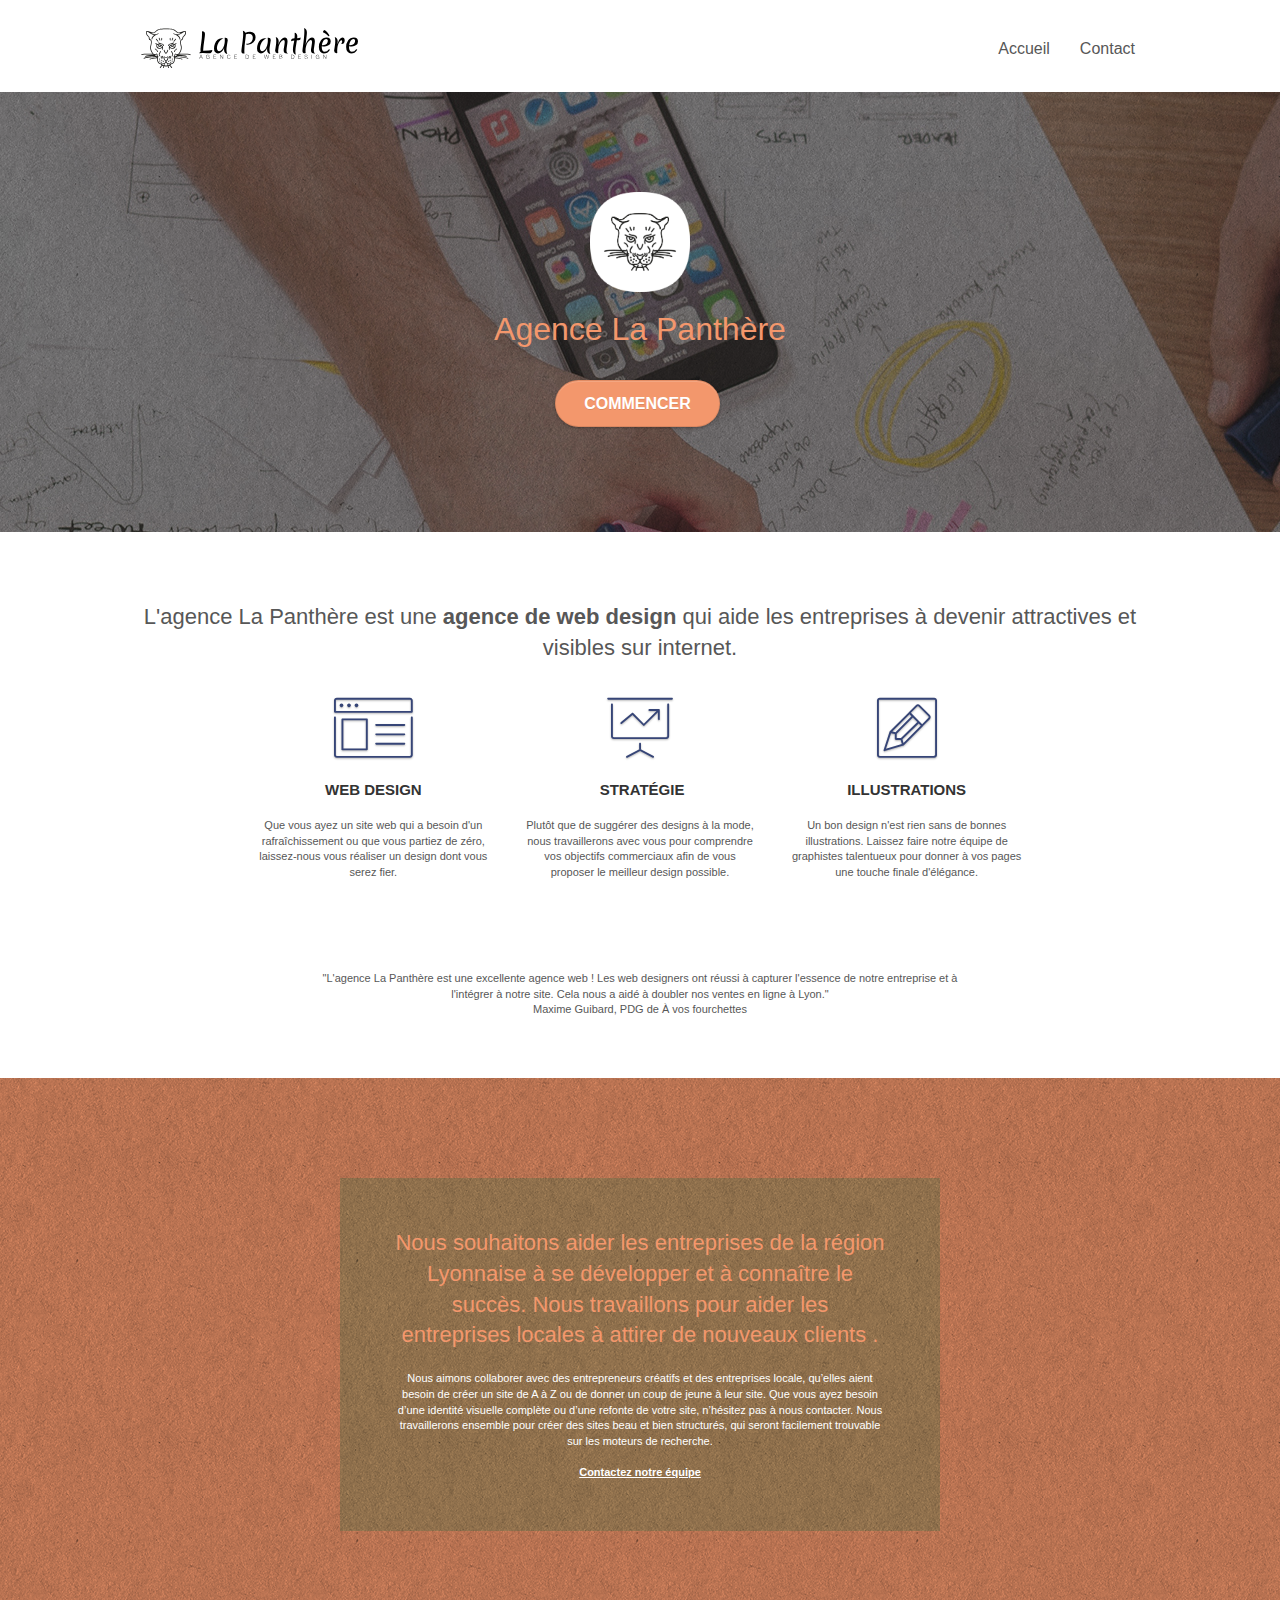
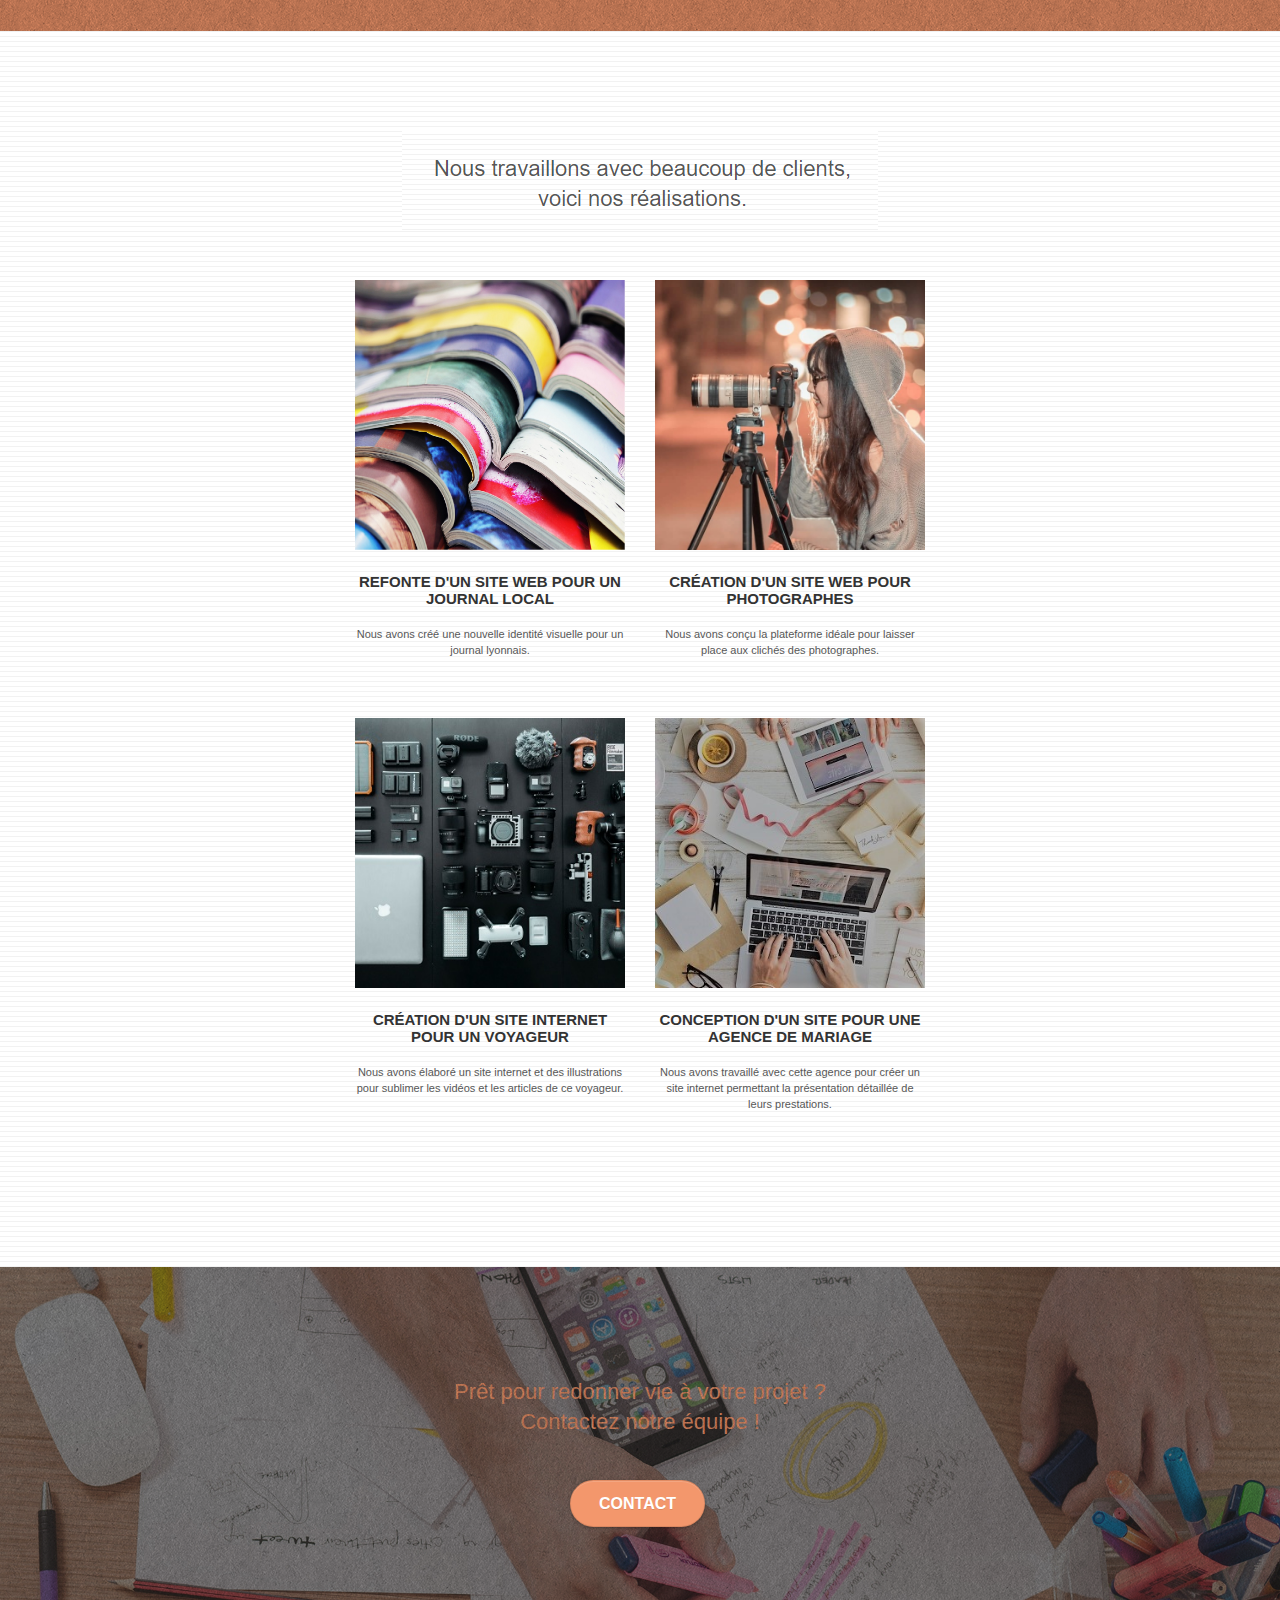
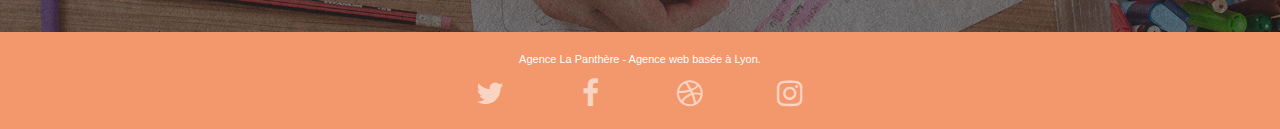
==== index.html @ ba1fb29a "Minify les fichiers JS et css + correction html" ====
<!doctype html>
<html lang="fr">
<head>
    <meta charset="utf-8">
    <meta name="description" content="L'agence La Panthère est une agence de web design à Lyon qui aide les entreprises à devenir attractives et visibles sur Internet.">
    <meta name="viewport" content="width=device-width, initial-scale=1.0, viewport-fit=cover">
    <meta name="robots" content="index, follow">
	<link rel="shortcut icon" type="image/png" href="favicon.jpg">
	<link rel="canonical" href="index.html"/>
    
	<link rel="stylesheet" type="text/css" href="./css/bootstrap.min.css">
	<link rel="stylesheet" type="text/css" href="style.css">
	<link rel="stylesheet" type="text/css" href="./css/font-awesome.min.css">
	<link rel="stylesheet" type="text/css" href="./css/et-line.min.css">
	
    
	<script defer src="./js/jquery-2.1.0.js"></script>
	<script defer src="./js/bootstrap.js"></script>
	<script defer src="./js/blocs.js"></script>
	<script defer src="./js/jquery.touchSwipe.js"></script>
	<script defer src="./js/gmaps.js"></script>

    <title>La Panthère - Agence Webdesign à Lyon</title>
    
<!-- Analytics -->
 

    
</head>
<body>
<!-- Principal conteneur -->
<div class="page-container">
    
<!-- bloc-0 -->
<div class="bloc bgc-white l-bloc " id="bloc-0">
	<div class="container bloc-sm">

		<nav class="navbar row">
			<div class="navbar-header">
				
				<a class="navbar-brand" href="index.html"><img src="img\agence-la-panthere-monochrome.svg" alt="Logo de l'agence la panthere avec le texte agence web design" height="40"/></a>
				<button id="nav-toggle" type="button" class="ui-navbar-toggle navbar-toggle" data-toggle="collapse" data-target=".navbar-1">
					<span class="sr-only">Toggle navigation</span><span class="icon-bar"></span><span class="icon-bar"></span><span class="icon-bar"></span>
				</button>
			</div>
			<div class="collapse navbar-collapse navbar-1 special-dropdown-nav">
				<ul class="site-navigation nav navbar-nav">
					<li>
						<a href="index.html">Accueil</a>
					</li>
					<li>
						<a href="contact.html">Contact</a>
					</li>
				</ul>
			</div>
		</nav>
	</div>
</div>

<!-- bloc-1-presentation -->
<div class="bloc bgc-dark-slate-blue bg-banniere d-bloc bg-t-edge bloc-bg-texture texture-paper b-parallax" id="bloc-1-hero">
	<div class="container bloc-lg">
		<div class="row tight-width-whitespace">
			<div class="col-sm-12">
				<img src="img/logo-panthere-web.png" class="center-block image-resize-mode" width="100" alt="Logo agence webseign la panthere à Lyon"/>
				<h1 class="text-center hero-bloc-text tc-white">Agence La Panthère</h1>
				<div class="text-center">
					<a href="contact.html" class="btn btn-lg btn-clean btn-rd cta-hero btn-atomic-tangerine" id="cta-hero">Commencer</a>
				</div>
			</div>
		</div>
	</div>
</div>

<!-- bloc-2-services -->
<div class="bloc bgc-white l-bloc" id="bloc-2-services">
	<div class="container bloc-md">
		<div class="row">
			<div class="col-sm-12 text-center">
				<h2 class="bloc__tilte-services">L'agence La Panthère est une 
					<strong>agence de web design</strong> 
					qui aide les entreprises à devenir
					attractives et visibles sur internet.</h2>
			</div>
		</div>
		<div class="row voffset-lg med-width-whitespace">
			<div class="col-sm-4">
				<div class="text-center">
					<span class="et-icon-browser sm-shadow icon-dark-slate-blue icons icon-lg"></span>
				</div>
				<h3 class="mg-md text-center">
					Web design
				</h3>
				<p class="text-center ">
					Que vous ayez un site web qui a besoin d'un rafraîchissement ou que vous partiez de zéro, laissez-nous vous réaliser un design dont vous serez fier.
				</p>
			</div>
			<div class="col-sm-4">
				<div class="text-center">
					<span class="et-icon-presentation sm-shadow icon-dark-slate-blue icons icon-lg"></span>
				</div>
				<h3 class="mg-md text-center">
					&nbsp;Stratégie
				</h3>
				<p class="text-center ">
					Plutôt que de suggérer des designs à la mode, nous travaillerons avec vous pour comprendre vos objectifs commerciaux afin de vous proposer le meilleur design possible.<br>
				</p>
			</div>
			<div class="col-sm-4">
				<div class="text-center">
					<span class="et-icon-edit sm-shadow icon-dark-slate-blue icons icon-lg"></span>
				</div>
				<h3 class="mg-md text-center">
					Illustrations
				</h3>
				<p class="text-center ">
					Un bon design n'est rien sans de bonnes illustrations. Laissez faire notre équipe de graphistes talentueux pour donner à vos pages une touche finale d'élégance.
				</p>
			</div>
		</div>
		<div class="row voffset-lg voffset">
			<div class="col-xs-12 col-md-8 col-md-offset-2 text-center">
				<p class="citation">
					<span>"L'agence La Panthère est une excellente agence web !
					Les web designers ont réussi à capturer l'essence de
					notre entreprise et à l'intégrer à notre site. 
					Cela nous a aidé à doubler nos ventes en ligne à Lyon."</span><br>
					Maxime Guibard, PDG de À vos fourchettes</p>

			</div>
		</div>
	</div>
</div>

<!-- bloc-3-what-i-do -->
<div class="bloc tc-white bgc-atomic-tangerine bg-presentation d-bloc bloc-bg-texture texture-paper b-parallax" id="bloc-3-what-i-do">
	<div class="container bloc-lg">
		<div class="row tight-width-whitespace black-background">
			<div class="col-sm-12">
				<h2 class="mg-md text-center tc-white">
					Nous souhaitons aider les entreprises de la région Lyonnaise à se développer et à connaître le succès. Nous travaillons pour aider les entreprises locales à attirer de nouveaux clients .<br>
				</h2>
				<p class="text-center white">
					Nous aimons collaborer avec des entrepreneurs créatifs et des entreprises locale, 
					qu’elles aient besoin de créer un site de A à Z ou de donner un coup de jeune à leur site. 
					Que vous ayez besoin d’une identité visuelle complète ou d’une refonte de votre site, 
					n’hésitez pas à nous contacter. Nous travaillerons ensemble pour créer des sites beau et 
					bien structurés, qui seront facilement trouvable sur les moteurs de recherche. <br><br>
					<a class="ltc-white bold-link" href="contact.html">Contactez notre équipe</a><br>
				</p>
			</div>
		</div>
	</div>
</div>
<!-- bloc-3-what-i-do END -->

<!-- bloc-4-portfolio -->
<div class="bloc bgc-white bg-lines-h2-bg bg-repeat l-bloc" id="bloc-4-portfolio">
	<div class="container bloc-lg">
		<div class="row">
			<div class="col-sm-12 text-center">
				<img alt="agence web, agence web lyon, web design lyon, stratégie web" src="img/clients-réalisations.png" />
			</div>
		</div>
		<div class="row tight-width-whitespace portfolio-row">
			<div class="col-sm-6">
				<a href="#" data-lightbox="img/projets-web-panthere.jpg" data-gallery-id="gallery-1" data-caption="Refonte d'un site web pour un journal local" data-frame="snapshot-lb"><img src="img/projets-web-panthere.jpg" alt="lyon web design logo agence web meilleure agence et refonte site web journal" class="img-responsive portfolio-thumb" /></a>
				<h3 class="mg-md text-center">
					Refonte d'un site web pour un journal local
				</h3>
				<p class="text-center">
					Nous avons créé une nouvelle identité visuelle pour un journal lyonnais.
				</p>
			</div>
			<div class="col-sm-6">
				<a href="#" data-lightbox="img/réalisations-web-panthere.jpg" data-gallery-id="gallery-1" data-caption="Création d'un site web pour photographes" data-frame="snapshot-lb"><img src="img/réalisations-web-panthere.jpg" class="img-responsive portfolio-thumb" alt="lyon web design logo agence web meilleure agence, Création d'un site web pour photographes" /></a>
				<h3 class="mg-md text-center">
					Création d'un site web pour photographes
				</h3>
				<p class="text-center">
					Nous avons conçu la plateforme idéale pour laisser place aux clichés des photographes.
				</p>
			</div>
		</div>
		<div class="row tight-width-whitespace portfolio-row">
			<div class="col-sm-6">
				<a href="#" data-lightbox="img/équipements-panthere-web.bmp" data-gallery-id="gallery-1" data-caption="Création d'un site internet pour un voyageur" data-frame="snapshot-lb"><img src="img/équipements-panthere-web.bmp" class="img-responsive portfolio-thumb" alt="lyon web design logo agence web meilleure agence, Création d'un site web pour voyageur"/></a>
				<h3 class="mg-md text-center">
					Création d'un site internet pour un voyageur
				</h3>
				<p class="text-center">
					Nous avons élaboré un site internet et des illustrations pour sublimer les vidéos et les articles de ce voyageur.
				</p>
			</div>
			<div class="col-sm-6">
				<a href="#" data-lightbox="img/equipe-panthere.bmp" data-gallery-id="gallery-1" data-caption="Conception d'un site pour une agence de mariage" data-frame="snapshot-lb"><img src="img/equipe-panthere.bmp" class="img-responsive portfolio-thumb" alt="lyon web design logo agence web meilleure agence, Création d'un site web pour agence de mariage" /></a>
				<h3 class="mg-md text-center">
					Conception d'un site pour une agence de mariage
				</h3>
				<p class="text-center">
					Nous avons travaillé avec cette agence pour créer un site internet permettant la présentation détaillée de leurs prestations.
				</p>
			</div>
		</div>
	</div>
</div>
<!-- bloc-4-portfolio END -->

<!-- bloc-5-cta -->
<div class="bloc bgc-dark-slate-blue bg-banniere d-bloc bloc-bg-texture texture-paper" id="bloc-5-cta">
	<div class="container bloc-lg">
		<div class="row">
			<h2 class="mg-md text-center tc-white">
				Prêt pour redonner vie à votre projet ?<br>Contactez notre équipe !
			</h2>
			<div class="col-sm-12 text-center">
				<a href="contact.html" class="btn btn-atomic-tangerine btn-clean btn-rd btn-lg cta-hero">Contact</a>
			</div>
		</div>
	</div>
</div>
<!-- bloc-5-cta END -->

<!-- Footer - bloc-8 -->
<div class="bloc bgc-atomic-tangerine d-bloc" id="bloc-8">
	<div class="container bloc-sm">
		<div class="row">
			<div class="col-sm-12">
				<p class="text-center white">
					Agence La Panthère - Agence web basée à Lyon.<br>
				</p>
				<div class="row row-no-gutters social">
					<div class="col-sm-3">
						<div class="text-center">
							<a class="social" href="index.html"><span class="fa fa-twitter icon-md"></span></a>
						</div>
					</div>
					<div class="col-sm-3">
						<div class="text-center">
							<a class="social" href="index.html"><span class="fa fa-facebook icon-md"></span></a>
						</div>
					</div>
					<div class="col-sm-3">
						<div class="text-center">
							<a class="social" href="index.html"><span class="fa fa-dribbble icon-md"></span></a>
						</div>
					</div>
					<div class="col-sm-3">
						<div class="text-center">
							<a class="social" href="index.html"><span class="fa fa-instagram icon-md"></span></a>
						</div>
					</div>
				
				</div>
				</div>
			</div>
		</div>
	</div>
</div>
<!-- Footer - bloc-8 END -->

</div>
<!-- Principal conteneur END -->
    

</body>
</html>
---- style.css ----
body {
    margin: 0;
    padding: 0;
    background: #FFF;
    overflow-x: hidden;
    -webkit-font-smoothing: antialiased;
    -moz-osx-font-smoothing: grayscale;
}

a,
button {
    transition: all .3s ease-in-out;
    outline: none!important;
}

a:hover {
    text-decoration: none;
    cursor: pointer;
}

#page-loading-blocs-notifaction {
    position: fixed;
    top: 0;
    bottom: 0;
    width: 100%;
    z-index: 100000;
    background: #FFFFFF url("img/pageload-spinner.gif") no-repeat center center;
}

.bloc {
    width: 100%;
    clear: both;
    background: 50% 50% no-repeat;
    padding: 0 50px;
    -webkit-background-size: cover;
    -moz-background-size: cover;
    -o-background-size: cover;
    background-size: cover;
    position: relative;
}

.bloc .container {
    padding-left: 0;
    padding-right: 0;
}

.bloc-lg {
    padding: 100px 50px;
}

.bloc-md {
    padding: 50px;
}

.bloc-sm {
    padding: 20px 50px;
}

.bg-center,
.bg-l-edge,
.bg-r-edge,
.bg-t-edge,
.bg-b-edge,
.bg-tl-edge,
.bg-bl-edge,
.bg-tr-edge,
.bg-br-edge,
.bg-repeat {
    -webkit-background-size: auto!important;
    -moz-background-size: auto!important;
    -o-background-size: auto!important;
    background-size: auto!important;
}

.bg-repeat {
    background: repeat;
}

.bg-t-edge {
    background: top no-repeat;
}

.bloc-bg-texture::before {
    content: "";
    background-size: 2px 2px;
    position: absolute;
    top: 0;
    bottom: 0;
    left: 0;
    right: 0;
}

.texture-paper::before {
    background: url("img/texture-paper.png");
    background-size: 280px 280px;
}

.b-parallax {
    background-attachment: fixed;
}

.d-bloc {
    color: rgba(255, 255, 255, .7);
}

.d-bloc button:hover {
    color: rgba(255, 255, 255, .9);
}

.d-bloc .icon-round,
.d-bloc .icon-square,
.d-bloc .icon-rounded,
.d-bloc .icon-semi-rounded-a,
.d-bloc .icon-semi-rounded-b {
    border-color: rgba(255, 255, 255, .9);
}

.d-bloc .divider-h span {
    border-color: rgba(255, 255, 255, .2);
}

.d-bloc .a-btn,
.d-bloc .navbar a,
.d-bloc .navbar-brand,
.d-bloc a .icon-sm,
.d-bloc a .icon-md,
.d-bloc a .icon-lg,
.d-bloc a .icon-xl,
.d-bloc h1 a,
.d-bloc h2 a,
.d-bloc h3 a,
.d-bloc h4 a,
.d-bloc h5 a,
.d-bloc h6 a,
.d-bloc p a {
    color: rgba(255, 255, 255, .6);
}

.d-bloc .a-btn:hover,
.d-bloc .navbar a:hover,
.d-bloc .navbar-brand:hover,
.d-bloc a:hover .icon-sm,
.d-bloc a:hover .icon-md,
.d-bloc a:hover .icon-lg,
.d-bloc a:hover .icon-xl,
.d-bloc h1 a:hover,
.d-bloc h2 a:hover,
.d-bloc h3 a:hover,
.d-bloc h4 a:hover,
.d-bloc h5 a:hover,
.d-bloc h6 a:hover,
.d-bloc p a:hover {
    color: rgba(255, 255, 255, 1);
}

.d-bloc .navbar-toggle .icon-bar {
    background: rgba(255, 255, 255, 1);
}

.d-bloc .btn-wire,
.d-bloc .btn-wire:hover {
    color: rgba(255, 255, 255, 1);
    border-color: rgba(255, 255, 255, 1);
}

.d-bloc .panel {
    color: rgba(0, 0, 0, .5);
}

.d-bloc .panel button:hover {
    color: rgba(0, 0, 0, .7);
}

.d-bloc .panel icon {
    border-color: rgba(0, 0, 0, .7);
}

.d-bloc .panel .divider-h span {
    border-color: rgba(0, 0, 0, .1);
}

.d-bloc .panel .a-btn {
    color: rgba(0, 0, 0, .6);
}

.d-bloc .panel .a-btn:hover {
    color: rgba(0, 0, 0, 1);
}

.d-bloc .panel .btn-wire,
.d-bloc .panel .btn-wire:hover {
    color: rgba(0, 0, 0, .7);
    border-color: rgba(0, 0, 0, .3);
}

.d-bloc .panel,
.l-bloc {
    color: rgba(0, 0, 0, .5);
}

.d-bloc .panel button:hover,
.l-bloc button:hover {
    color: rgba(0, 0, 0, .7);
}

.l-bloc .icon-round,
.l-bloc .icon-square,
.l-bloc .icon-rounded,
.l-bloc .icon-semi-rounded-a,
.l-bloc .icon-semi-rounded-b {
    border-color: rgba(0, 0, 0, .7);
}

.d-bloc .panel .divider-h span,
.l-bloc .divider-h span {
    border-color: rgba(0, 0, 0, .1);
}

.d-bloc .panel .a-btn,
.l-bloc .a-btn,
.l-bloc .navbar a,
.l-bloc .navbar-brand,
.l-bloc a .icon-sm,
.l-bloc a .icon-md,
.l-bloc a .icon-lg,
.l-bloc a .icon-xl,
.l-bloc h1 a,
.l-bloc h2 a,
.l-bloc h3 a,
.l-bloc h4 a,
.l-bloc h5 a,
.l-bloc h6 a,
.l-bloc p a {
    color: rgba(0, 0, 0, .6);
}

.d-bloc .panel .a-btn:hover,
.l-bloc .a-btn:hover,
.l-bloc .navbar a:hover,
.l-bloc .navbar-brand:hover,
.l-bloc a:hover .icon-sm,
.l-bloc a:hover .icon-md,
.l-bloc a:hover .icon-lg,
.l-bloc a:hover .icon-xl,
.l-bloc h1 a:hover,
.l-bloc h2 a:hover,
.l-bloc h3 a:hover,
.l-bloc h4 a:hover,
.l-bloc h5 a:hover,
.l-bloc h6 a:hover,
.l-bloc p a:hover {
    color: rgba(0, 0, 0, 1);
}

.l-bloc .navbar-toggle .icon-bar {
    color: rgba(0, 0, 0, .6);
}

.d-bloc .panel .btn-wire,
.d-bloc .panel .btn-wire:hover,
.l-bloc .btn-wire,
.l-bloc .btn-wire:hover {
    color: rgba(0, 0, 0, .7);
    border-color: rgba(0, 0, 0, .3);
}

.voffset {
    margin-top: 30px;
}

.voffset-lg {
    margin-top: 80px;
}

.row-no-gutters {
    margin-right: 0;
    margin-left: 0;
}

.row.row-no-gutters > [class^="col-"],
.row.row-no-gutters > [class*=" col-"] {
    padding-right: 0;
    padding-left: 0;
}

#bloc-1-hero h1 {
    font-size: 32px;
}

.navbar {
    margin-bottom: 0;
    z-index: 1;
}

.navbar-brand {
    height: auto;
    padding: 3px 15px;
    font-size: 25px;
    font-weight: normal;
    font-weight: 600;
    line-height: 44px;
}

.navbar-brand img {
    max-height: 200px;
    margin: 0 5px 0 0;
    display: inline;
}

.navbar-brand img[src$=svg] {
    min-width: 100px;
}

.nav-center .navbar-brand img {
    margin: 0;
}

.navbar .nav {
    padding-top: 2px;
    margin-right: -16px;
    float: right;
    z-index: 1;
}

.nav > li {
    float: left;
    margin-top: 4px;
    font-size: 16px;
}

.navbar-nav .open .dropdown-menu > li > a {
    text-align: inherit;
}

.nav > li a:hover,
.nav > li a:focus {
    background: transparent;
}

.navbar-toggle {
    margin: 10px 10px 0 0;
    border: 0px;
}

.navbar-toggle:hover {
    background: transparent!important;
}

.navbar-toggle .icon-bar {
    background-color: rgba(0, 0, 0, .5);
    width: 26px;
}

.nav-invert .navbar .nav {
    float: left;
}

.nav-invert .navbar-header,
.nav-invert .navbar-brand {
    float: right;
    position: relative;
    z-index: 2;
}

@media (min-width: 768px) {
    .site-navigation {
        position: absolute;
        top: 50%;
        right: 20px;
        transform: translate(0, -50%);
        -webkit-transform: translateY(-50%);
    }
    .nav > li .dropdown-menu a,
    .nav > li .dropdown-menu a:hover {
        color: #484848;
    }
    .nav-invert .site-navigation {
        left: 0;
        right: 0;
    }
    .nav-center {
        text-align: center;
    }
    .nav-center .navbar-header {
        width: 100%;
    }
    .nav-center .navbar-header,
    .nav-center .navbar-brand,
    .nav-center .nav > li {
        float: none;
        display: inline-block;
    }
    .nav-center .site-navigation {
        position: relative;
        width: 100%;
        right: 0;
        margin-right: 0px;
        margin-top: 20px;
    }
    .nav-center.mini-nav .navbar-toggle {
        float: none;
        margin: 10px auto 0;
    }
}

.nav > li > .dropdown a {
    background: none!important;
    display: block;
    padding: 14px 15px;
}

nav .caret {
    margin: 0 5px;
}

.dropdown-menu .dropdown-menu {
    top: -8px;
    left: 100%;
}

.dropdown-menu .dropmenu-flow-right {
    top: 100%;
    left: 0;
    margin-left: -1px;
    border-top-left-radius: 0;
    border-top-right-radius: 0;
}

.dropdown-menu .dropdown span {
    border: 4px solid black;
    border-top-color: transparent;
    border-right-color: transparent;
    border-bottom-color: transparent;
    margin: 6px -5px 0 0!important;
    float: right;
}

.mg-md {
    margin-top: 10px;
    margin-bottom: 20px;
}

.mg-lg {
    margin-top: 10px;
    margin-bottom: 40px;
}

.btn {
    margin: 0 5px 5px 0;
}

.btn.pull-right {
    margin: 0 0 5px 5px;
}

.btn-d,
.btn-d:hover,
.btn-d:focus {
    color: #FFF;
    background: rgba(0, 0, 0, .3);
}

button {
    outline: none!important;
}

.btn-rd {
    border-radius: 40px;
}

.btn-clean {
    border: 1px solid rgba(0, 0, 0, .08);
    border-bottom-color: rgba(0, 0, 0, .1);
    text-shadow: 0 1px 0 rgba(0, 0, 1, .1);
    box-shadow: 0 1px 3px rgba(0, 0, 1, .25), inset 0 1px 0 0 rgba(255, 255, 255, .15);
}

.icon-md {
    font-size: 30px!important;
}

.icon-lg {
    font-size: 60px!important;
}

.sm-shadow {
    text-shadow: 0 1px 2px rgba(0, 0, 0, .3);
}

.panel-sq,
.panel-sq .panel-heading,
.panel-sq .panel-footer {
    border-radius: 0;
}

.panel-rd {
    border-radius: 30px;
}

.panel-rd .panel-heading {
    border-radius: 29px 29px 0 0;
}

.panel-rd .panel-footer {
    border-radius: 0 0 29px 29px;
}

.form-control {
    border-color: rgba(0, 0, 0, .1);
    box-shadow: none;
}

.scrollToTop {
    width: 40px;
    height: 40px;
    position: fixed;
    bottom: 20px;
    right: 20px;
    opacity: 0;
    z-index: 500;
    transition: all .3s ease-in-out;
}

.scrollToTop span {
    margin-top: 6px;
}

.showScrollTop {
    font-size: 14px;
    opacity: 1;
}

a[data-lightbox] {
    position: relative;
    display: block;
    text-align: center;
}

a[data-lightbox]:hover::before {
    content: "+";
    font-family: "HelveticaNeue-Light", "Helvetica Neue Light", "Helvetica Neue", Helvetica, Arial;
    font-size: 32px;
    width: 50px;
    height: 50px;
    margin-left: -25px;
    border-radius: 50%;
    background: rgba(0, 0, 0, .6);
    color: #FFF;
    font-weight: 100;
    z-index: 1;
    position: absolute;
    top: 50%;
    transform: translateY(-50%);
    -webkit-transform: translateY(-50%);
}

a[data-lightbox]:hover img {
    opacity: 0.6;
    -webkit-animation-fill-mode: none;
    animation-fill-mode: none;
}

#lightbox-modal {
    display: flex;
    align-items: center;
}

#lightbox-modal .modal-dialog {
    width: 90%;
    max-width: 900px;
    margin: 0 auto 0;
}

#lightbox-modal .modal-dialog img {
    max-height: 90vh;
    margin: 0 auto;
}

.lightbox-caption {
    padding: 20px;
    color: #FFF;
    background: rgba(0, 0, 0, .5);
    position: absolute;
    left: 15px;
    right: 15px;
    bottom: 5px;
}

.close-lightbox {
    color: #FFF;
    font-size: 30px;
    position: absolute;
    top: 20px;
    right: 20px;
    z-index: 20;
    background: rgba(0, 0, 0, .5);
    border: none;
    line-height: 30px;
    padding: 0 9px 5px;
    opacity: 0.3;
}

.close-lightbox:hover,
.next-lightbox:hover,
.prev-lightbox:hover {
    opacity: 1.0;
    color: #FFF;
}

.next-lightbox,
.prev-lightbox {
    font-size: 20px;
    color: rgba(255, 255, 255, .9);
    background: rgba(0, 0, 0, .5);
    transition: all .2s ease-in-out;
    position: absolute;
    top: 45%;
    z-index: 1;
    opacity: 0.4;
}

.next-lightbox {
    padding: 6px 8px 1px 13px;
    right: 25px;
}

.prev-lightbox {
    padding: 6px 13px 1px 10px;
    left: 25px;
}

.snapshot-lb .modal-body {
    padding-bottom: 45px;
}

.snapshot-lb .lightbox-caption {
    padding: 0;
    color: rgba(0, 0, 0, .5);
    background: none;
}

h1,
h2,
h3,
h4,
h5,
h6,
p,
label,
.btn,
a {
    font-family: "helvetica";
    font-weight: 400;
    color: #575757!important;
}

.container {
    max-width: 1000px;
}

.hero-bloc-text {
    font-size: 38px;
}

.hero-bloc-text-sub {
    font-size: 36px;
}

.statement-bloc-text {
    line-height: 26px;
    font-style: italic;
    font-size: 20px;
    text-align: center;
    font-weight: lighter;
    max-width: 520px;
    margin: auto auto auto auto;
}

p {
    font-size: 11px;
}

.tight-width-whitespace {
    max-width: 600px;
    margin: auto auto auto auto;
}

.h1 {
    font-size: 20px;
    font-family: "Open Sans";
}

.cta-hero {
    margin-top: 22px;
    color: #FFFFFF!important;
    text-transform: uppercase;
    padding: 12px 28px 12px 28px;
    font-size: 16px;
    font-weight: 700;
}

.social {
    max-width: 400px;
    margin: auto auto auto auto;
}

h2 {
    font-size: 22px;
    line-height: 1.4em;
}

h3 {
    font-size: 15px;
    text-transform: uppercase;
    font-weight: 700;
    color: #333333!important;
}

.med-width-whitespace {
    max-width: 800px;
    margin: auto auto auto auto;
    box-shadow: 0px 0px 0px #000000;
}

h1 {
    color: #333333!important;
}

h4 {
    color: #333333!important;
}

.icons {
    margin-bottom: 14px;
    margin-top: 24px;
}

.white {
    color: #FFFFFF!important;
}

.portfolio-thumb {
    margin-bottom: 24px;
}

.portfolio-row {
    margin-bottom: 44px;
    margin-top: 50px;
}

.avatar {
    box-shadow: 0px 4px 9px rgba(0, 0, 0, 0.3);
}

.black-background {
    background-color: rgba(165, 147, 99, 0.7);
    padding: 40px 40px 40px 40px;
}

.bold-link {
    font-weight: 900;
    text-decoration: underline!important;
}

.bgc-white {
    background-color: #FFFFFF;
}

.bgc-dark-slate-blue {
    background-color: #364577;
}

.bgc-atomic-tangerine {
    background-color: #F3976C;
}

.tc-white {
    color: #F3976C!important;
}

.btn-atomic-tangerine {
    background: #F3976C;
    color: #FFFFFF!important;
}

.btn-atomic-tangerine:hover {
    background: #c27956!important;
    color: #FFFFFF!important;
}

.ltc-white {
    color: #FFFFFF!important;
}

.ltc-white:hover {
    color: #cccccc!important;
}

.ltc-atomic-tangerine {
    color: #F3976C!important;
}

.ltc-atomic-tangerine:hover {
    color: #c27956!important;
}

.icon-dark-slate-blue {
    color: #364577!important;
    border-color: #364577!important;
}

.bg-dots-bg {
    background-image: url("img/dots-bg.png");
}

.bg-lines-h2-bg {
    background-image: url("img/lines-h2-bg.png");
}

.bg-banniere {
    background-image: url("img/agence-la-panthere.jpg");
}

.bg-presentation {
    background-image: url("img/image-de-presentation.bmp");
}

@media (max-width: 1024px) {
    .bloc {
        padding-left: 20px;
        padding-right: 20px;
    }
    .bloc.full-width-bloc,
    .bloc-tile-2.full-width-bloc .container,
    .bloc-tile-3.full-width-bloc .container,
    .bloc-tile-4.full-width-bloc .container {
        padding-left: 0;
        padding-right: 0;
    }
}

@media (max-width: 992px) and (min-width: 768px) {
    .navbar .nav {
        max-width: 80%
    }
    .nav-center.navbar .nav {
        max-width: 100%
    }
}

@media only screen and (min-device-width: 768px) and (max-device-width: 1024px) and (orientation: landscape) {
    .b-parallax {
        background-attachment: scroll;
    }
}

@media only screen and (min-device-width: 1024px) and (max-device-width: 1366px) and (-webkit-min-device-pixel-ratio: 1.5) {
    .b-parallax {
        background-attachment: scroll;
    }
}

@media (max-width: 991px) {
    .container {
        width: 100%;
    }
    .b-parallax {
        background-attachment: scroll;
    }
    .page-container,
    #hero-bloc {
        overflow-x: hidden;
        position: relative;
    }
    .bloc {
        padding-left: constant(safe-area-inset-left);
        padding-right: constant(safe-area-inset-right);
    }
    .bloc-group,
    .bloc-group .bloc {
        display: block;
        width: 100%;
    }
    .bloc-fill-screen .fill-bloc-top-edge,
    .bloc-fill-screen .fill-bloc-bottom-edge {
        padding: 0 20px;
        padding-left: constant(safe-area-inset-left);
        padding-right: constant(safe-area-inset-right);
    }
}

@media (max-width: 767px) {
    .page-container {
        overflow-x: hidden;
        position: relative;
    }
    h1,
    h2,
    h3,
    h4,
    h5,
    h6,
    p,
    #disqus_thread {
        padding-left: 10px!important;
        padding-right: 10px!important;
    }
    .b-parallax {
        background-attachment: scroll;
    }
    .navbar .nav {
        padding-top: 0;
        border-top: 1px solid rgba(0, 0, 0, .2);
        float: none!important;
    }
    .navbar.row {
        margin-left: 0;
        margin-right: 0;
    }
    .site-navigation {
        position: inherit;
        transform: none;
        -webkit-transform: none;
        -ms-transform: none;
    }
    .nav > li {
        margin-top: 0;
        border-bottom: 1px solid rgba(0, 0, 0, .1);
        background: rgba(0, 0, 0, .05);
        text-align: left;
        padding-left: 15px;
        width: 100%;
    }
    .nav > li:hover {
        background: rgba(0, 0, 0, .08);
    }
    .dropdown .dropdown a .caret {
        float: none;
        margin: 5px 0 0 10px!important;
        border: 4px solid black;
        border-bottom-color: transparent;
        border-right-color: transparent;
        border-left-color: transparent;
    }
    #hero-bloc .navbar .nav {
        background: rgba(0, 0, 0, .8);
    }
    #hero-bloc .navbar .nav a {
        color: rgba(255, 255, 255, .6);
    }
    .hero {
        padding: 50px 0;
    }
    .hero-nav {
        left: -1px;
        right: -1px;
    }
    .navbar-collapse {
        padding: 0;
        overflow-x: hidden;
        -webkit-box-shadow: none;
        box-shadow: none;
    }
    .navbar-brand img {
        max-height: 40px;
        width: auto;
    }
    .nav-invert .navbar-header {
        float: none;
        width: 100%;
    }
    .nav-invert .navbar-toggle {
        float: left;
        margin-left: 10px;
    }
    .bloc {
        padding-left: 0;
        padding-right: 0;
    }
    .bloc-xxl,
    .bloc-xl,
    .bloc-lg {
        padding: 40px 0;
    }
    .bloc-sm,
    .bloc-md {
        padding-left: 0;
        padding-right: 0;
    }
    .bloc-tile-2 .container,
    .bloc-tile-3 .container,
    .bloc-tile-4 .container,
    .bloc-fill-screen .fill-bloc-top-edge,
    .bloc-fill-screen .fill-bloc-bottom-edge {
        padding-left: 0;
        padding-right: 0;
    }
    .a-block {
        padding: 0 10px;
    }
    .btn-dwn {
        display: none;
    }
    .voffset {
        margin-top: 5px;
    }
    .voffset-md {
        margin-top: 20px;
    }
    .voffset-lg {
        margin-top: 30px;
    }
    form {
        padding: 5px;
    }
    .close-lightbox {
        display: inline-block;
    }
    .blocsapp-device-iphone5 {
        background-size: 216px 425px;
        padding-top: 60px;
        width: 216px;
        height: 425px;
    }
    .blocsapp-device-iphone5 img {
        width: 180px;
        height: 320px;
    }
}

@media (max-width: 400px) {
    .bloc {
        padding-left: 0;
        padding-right: 0;
    }
}

@media (max-width: 767px) {
    .bloc-mob-center-text {
        text-align: center;
    }
}
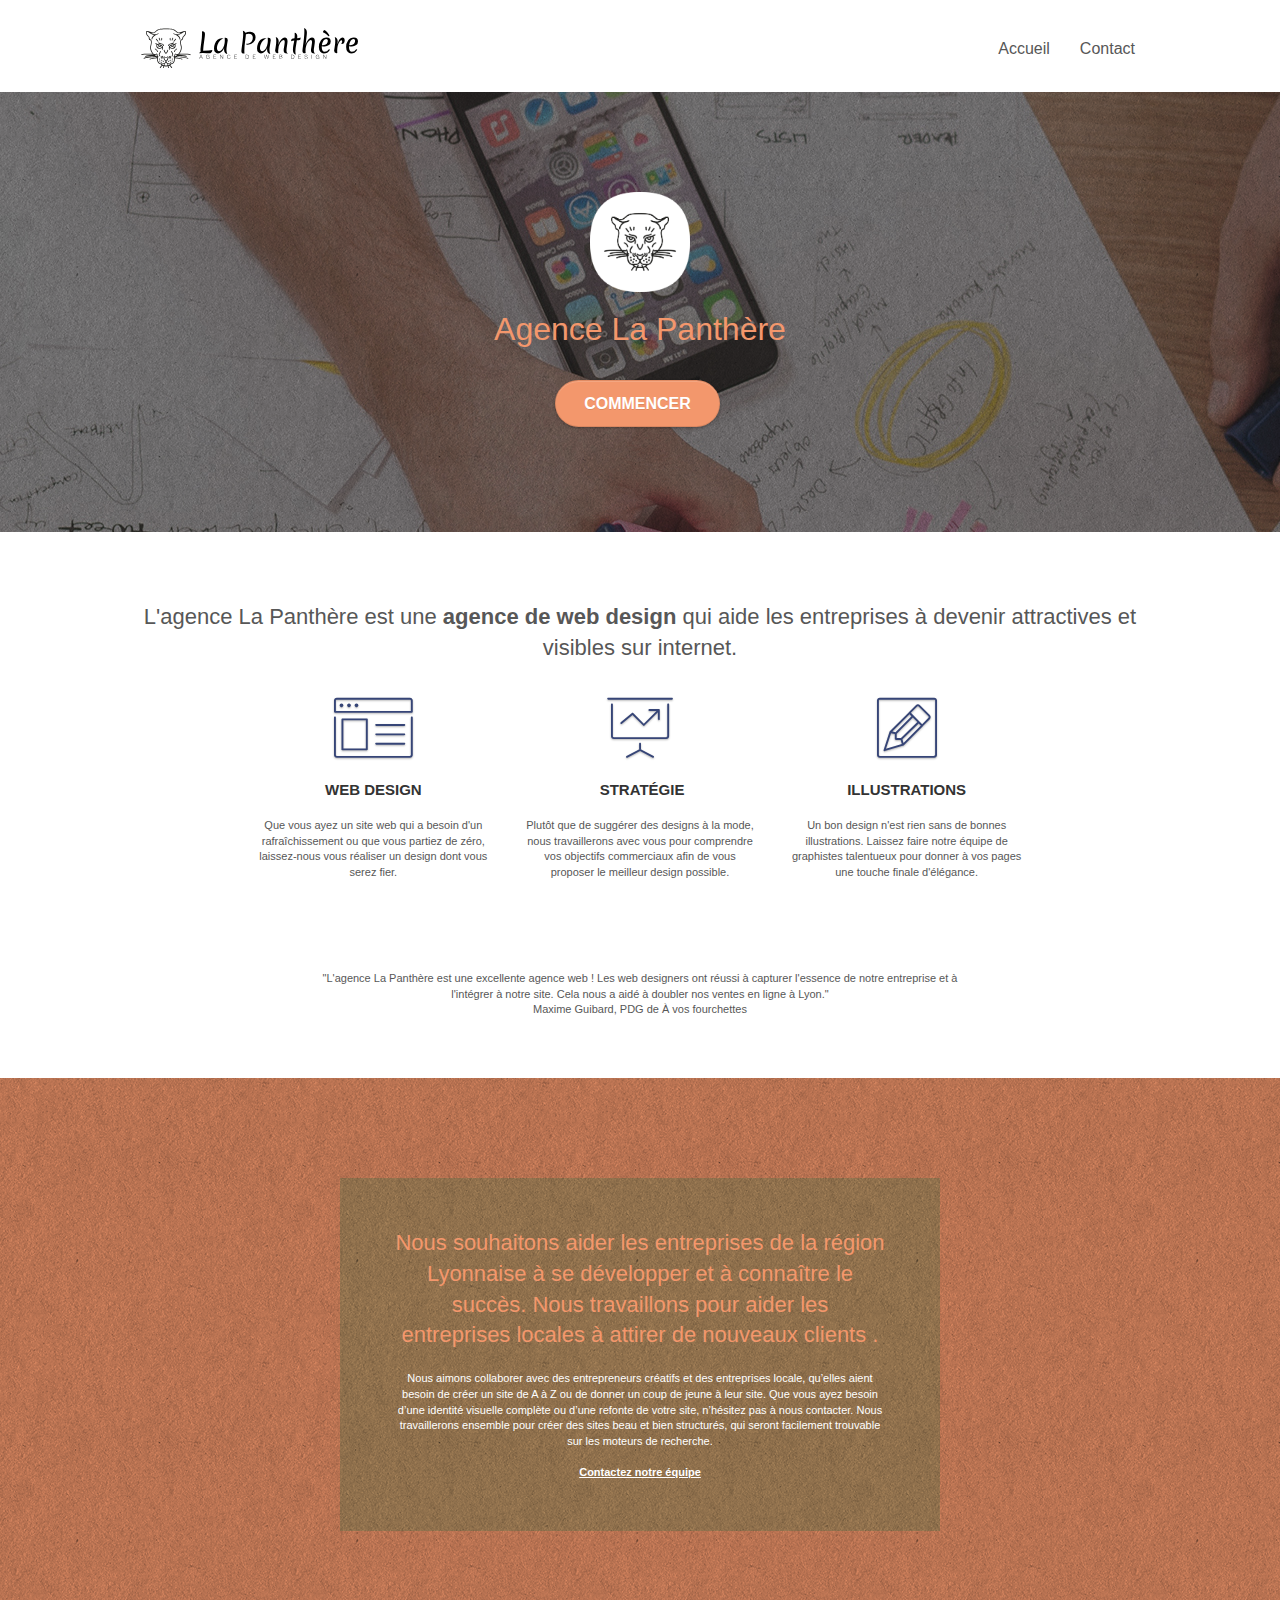
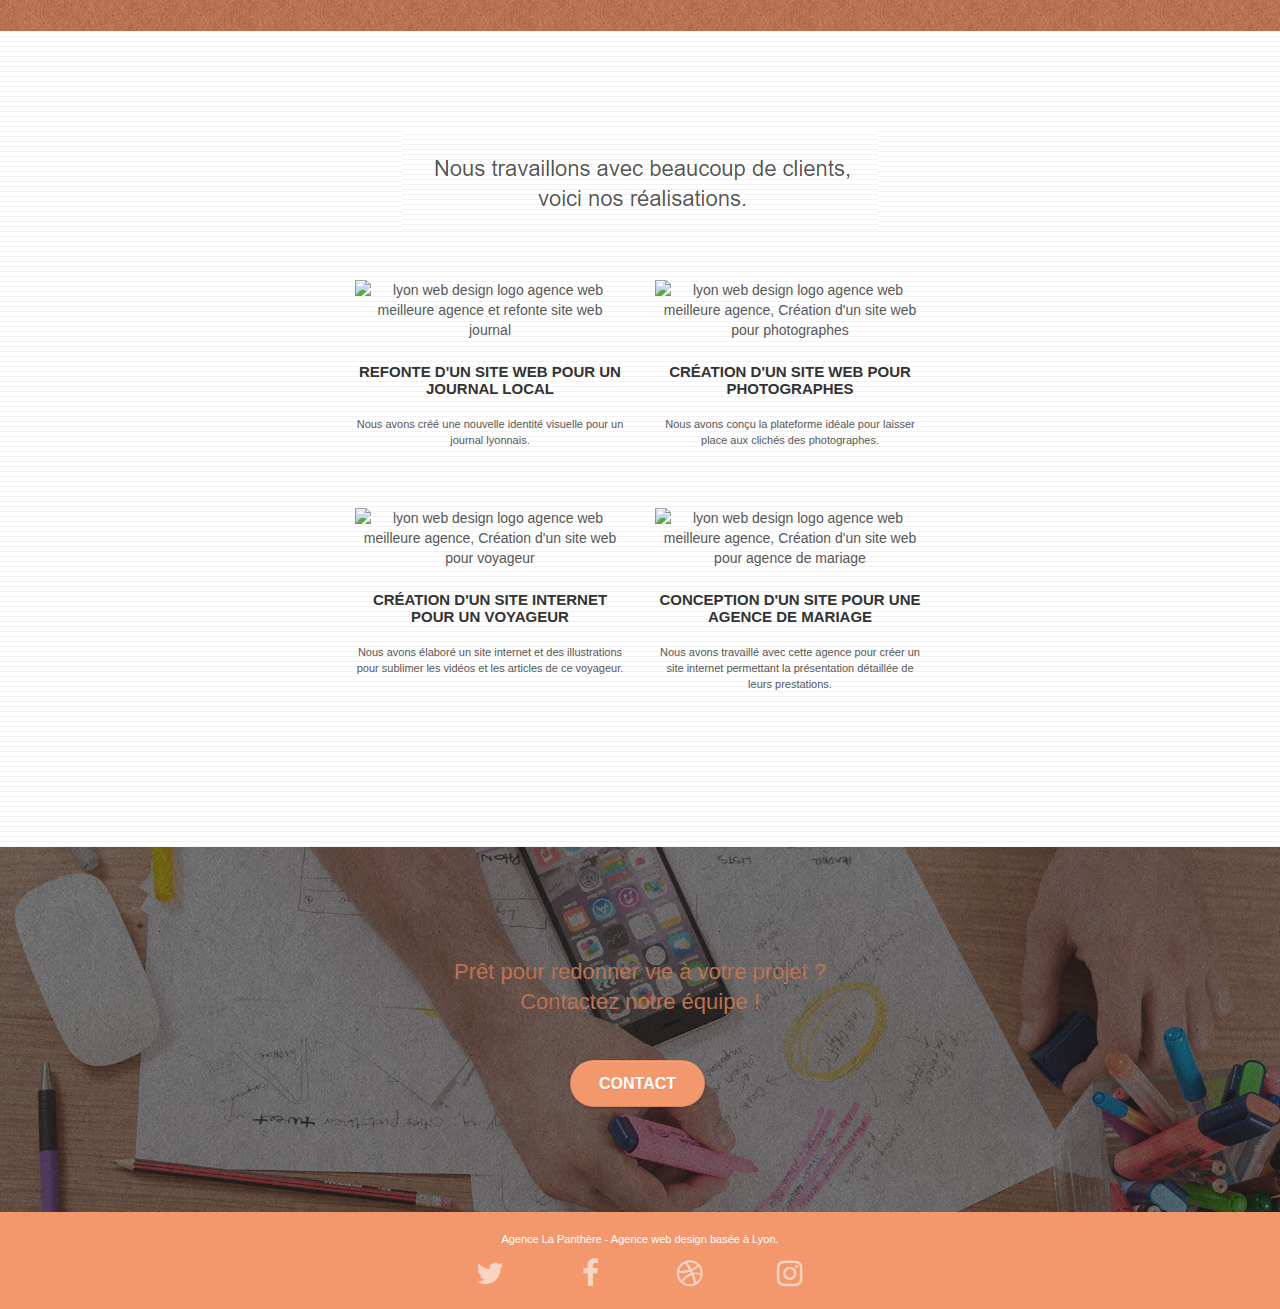
==== commit bfbcb7c8: "ajout balise meta RS" ====
--- a/index.html
+++ b/index.html
@@ -1,12 +1,33 @@
 <!doctype html>
 <html lang="fr">
 <head>
+
+	<!-- Google tag (gtag.js) -->
+	<script async src="https://www.googletagmanager.com/gtag/js?id=GA_TRACKING_ID"></script>
+	<script>
+	window.dataLayer = window.dataLayer || [];
+	function gtag(){window.dataLayer.push(arguments);}
+	gtag('js', new Date());
+
+	gtag('config', 'G-QCX3G9KSPC');
+	</script>
+
     <meta charset="utf-8">
     <meta name="description" content="L'agence La Panthère est une agence de web design à Lyon qui aide les entreprises à devenir attractives et visibles sur Internet.">
     <meta name="viewport" content="width=device-width, initial-scale=1.0, viewport-fit=cover">
     <meta name="robots" content="index, follow">
-	<link rel="shortcut icon" type="image/png" href="favicon.jpg">
-	<link rel="canonical" href="index.html"/>
+	<link rel="shortcut icon" type="image/png" href="img/favicon.jpg">
+	<link rel="canonical" href="https://boxtoboxyt.github.io/La-Panthere-RGA/"/>
+
+	<meta property="og:title" content="La Panthere Web Design à Lyon" />
+	<meta property="og:type" content="website" />
+	<meta property="og:description" content="Votre entreprise de web design à lyon - La Panthere vous apporte son expertise en web design"/>
+
+	<meta name="twitter:card" content="summary">
+	<meta name="twitter:title" content="La Panthere Web Design à Lyon">
+	<meta name="twitter:description" content="Votre entreprise de web design à lyon - La Panthere vous apporte son expertise en web design">
+	<meta name="twitter:creator" content="@RomainGaudel">
+	<meta name="twitter:image" content="img/favicon.jpg">
     
 	<link rel="stylesheet" type="text/css" href="./css/bootstrap.min.css">
 	<link rel="stylesheet" type="text/css" href="style.css">
@@ -14,11 +35,11 @@
 	<link rel="stylesheet" type="text/css" href="./css/et-line.min.css">
 	
     
-	<script defer src="./js/jquery-2.1.0.js"></script>
-	<script defer src="./js/bootstrap.js"></script>
-	<script defer src="./js/blocs.js"></script>
-	<script defer src="./js/jquery.touchSwipe.js"></script>
-	<script defer src="./js/gmaps.js"></script>
+	<script defer src="./js/jquery-2.1.0.min.js"></script>
+	<script defer src="./js/bootstrap.min.js"></script>
+	<script defer src="./js/blocs.js" ></script>
+	<script defer src="./js/jquery.touchSwipe.min.js"></script>
+	<script defer src="./js/gmaps.min.js"></script>
 
     <title>La Panthère - Agence Webdesign à Lyon</title>
     
@@ -38,7 +59,7 @@
 		<nav class="navbar row">
 			<div class="navbar-header">
 				
-				<a class="navbar-brand" href="index.html"><img src="img\agence-la-panthere-monochrome.svg" alt="Logo de l'agence la panthere avec le texte agence web design" height="40"/></a>
+				<a class="navbar-brand" href="index.html"><img src="img/agence-la-panthere-monochrome.svg" alt="Logo de l'agence la panthere avec le texte agence web design" height="40"/></a>
 				<button id="nav-toggle" type="button" class="ui-navbar-toggle navbar-toggle" data-toggle="collapse" data-target=".navbar-1">
 					<span class="sr-only">Toggle navigation</span><span class="icon-bar"></span><span class="icon-bar"></span><span class="icon-bar"></span>
 				</button>
@@ -164,7 +185,7 @@
 		</div>
 		<div class="row tight-width-whitespace portfolio-row">
 			<div class="col-sm-6">
-				<a href="#" data-lightbox="img/projets-web-panthere.jpg" data-gallery-id="gallery-1" data-caption="Refonte d'un site web pour un journal local" data-frame="snapshot-lb"><img src="img/projets-web-panthere.jpg" alt="lyon web design logo agence web meilleure agence et refonte site web journal" class="img-responsive portfolio-thumb" /></a>
+				<a href="#" data-lightbox="img/projets-web-panthere.webp" data-gallery-id="gallery-1" data-caption="Refonte d'un site web pour un journal local" data-frame="snapshot-lb"><img src="img/projets-web-panthere.webp" alt="lyon web design logo agence web meilleure agence et refonte site web journal" class="img-responsive portfolio-thumb" /></a>
 				<h3 class="mg-md text-center">
 					Refonte d'un site web pour un journal local
 				</h3>
@@ -173,7 +194,7 @@
 				</p>
 			</div>
 			<div class="col-sm-6">
-				<a href="#" data-lightbox="img/réalisations-web-panthere.jpg" data-gallery-id="gallery-1" data-caption="Création d'un site web pour photographes" data-frame="snapshot-lb"><img src="img/réalisations-web-panthere.jpg" class="img-responsive portfolio-thumb" alt="lyon web design logo agence web meilleure agence, Création d'un site web pour photographes" /></a>
+				<a href="#" data-lightbox="img/réalisations-web-panthere.webp" data-gallery-id="gallery-1" data-caption="Création d'un site web pour photographes" data-frame="snapshot-lb"><img src="img/réalisations-web-panthere.webp" class="img-responsive portfolio-thumb" alt="lyon web design logo agence web meilleure agence, Création d'un site web pour photographes" /></a>
 				<h3 class="mg-md text-center">
 					Création d'un site web pour photographes
 				</h3>
@@ -184,7 +205,7 @@
 		</div>
 		<div class="row tight-width-whitespace portfolio-row">
 			<div class="col-sm-6">
-				<a href="#" data-lightbox="img/équipements-panthere-web.bmp" data-gallery-id="gallery-1" data-caption="Création d'un site internet pour un voyageur" data-frame="snapshot-lb"><img src="img/équipements-panthere-web.bmp" class="img-responsive portfolio-thumb" alt="lyon web design logo agence web meilleure agence, Création d'un site web pour voyageur"/></a>
+				<a href="#" data-lightbox="img/équipements-panthere-web.webp" data-gallery-id="gallery-1" data-caption="Création d'un site internet pour un voyageur" data-frame="snapshot-lb"><img src="img/équipements-panthere-web.webp" class="img-responsive portfolio-thumb" alt="lyon web design logo agence web meilleure agence, Création d'un site web pour voyageur"/></a>
 				<h3 class="mg-md text-center">
 					Création d'un site internet pour un voyageur
 				</h3>
@@ -193,7 +214,7 @@
 				</p>
 			</div>
 			<div class="col-sm-6">
-				<a href="#" data-lightbox="img/equipe-panthere.bmp" data-gallery-id="gallery-1" data-caption="Conception d'un site pour une agence de mariage" data-frame="snapshot-lb"><img src="img/equipe-panthere.bmp" class="img-responsive portfolio-thumb" alt="lyon web design logo agence web meilleure agence, Création d'un site web pour agence de mariage" /></a>
+				<a href="#" data-lightbox="img/equipe-panthere.webp" data-gallery-id="gallery-1" data-caption="Conception d'un site pour une agence de mariage" data-frame="snapshot-lb"><img src="img/equipe-panthere.webp" class="img-responsive portfolio-thumb" alt="lyon web design logo agence web meilleure agence, Création d'un site web pour agence de mariage" /></a>
 				<h3 class="mg-md text-center">
 					Conception d'un site pour une agence de mariage
 				</h3>
@@ -227,27 +248,27 @@
 		<div class="row">
 			<div class="col-sm-12">
 				<p class="text-center white">
-					Agence La Panthère - Agence web basée à Lyon.<br>
+					Agence La Panthère - Agence web design basée à Lyon.<br>
 				</p>
 				<div class="row row-no-gutters social">
 					<div class="col-sm-3">
 						<div class="text-center">
-							<a class="social" href="index.html"><span class="fa fa-twitter icon-md"></span></a>
-						</div>
-					</div>
-					<div class="col-sm-3">
-						<div class="text-center">
-							<a class="social" href="index.html"><span class="fa fa-facebook icon-md"></span></a>
-						</div>
-					</div>
-					<div class="col-sm-3">
-						<div class="text-center">
-							<a class="social" href="index.html"><span class="fa fa-dribbble icon-md"></span></a>
-						</div>
-					</div>
-					<div class="col-sm-3">
-						<div class="text-center">
-							<a class="social" href="index.html"><span class="fa fa-instagram icon-md"></span></a>
+							<a id="twitter" class="social" href="index.html"><span class="fa fa-twitter icon-md"></span></a>
+						</div>
+					</div>
+					<div class="col-sm-3">
+						<div class="text-center">
+							<a id="facebook" class="social" href="index.html"><span class="fa fa-facebook icon-md"></span></a>
+						</div>
+					</div>
+					<div class="col-sm-3">
+						<div class="text-center">
+							<a id="dribble" class="social" href="index.html"><span class="fa fa-dribbble icon-md"></span></a>
+						</div>
+					</div>
+					<div class="col-sm-3">
+						<div class="text-center">
+							<a id="instagram" class="social" href="index.html"><span class="fa fa-instagram icon-md"></span></a>
 						</div>
 					</div>
 				
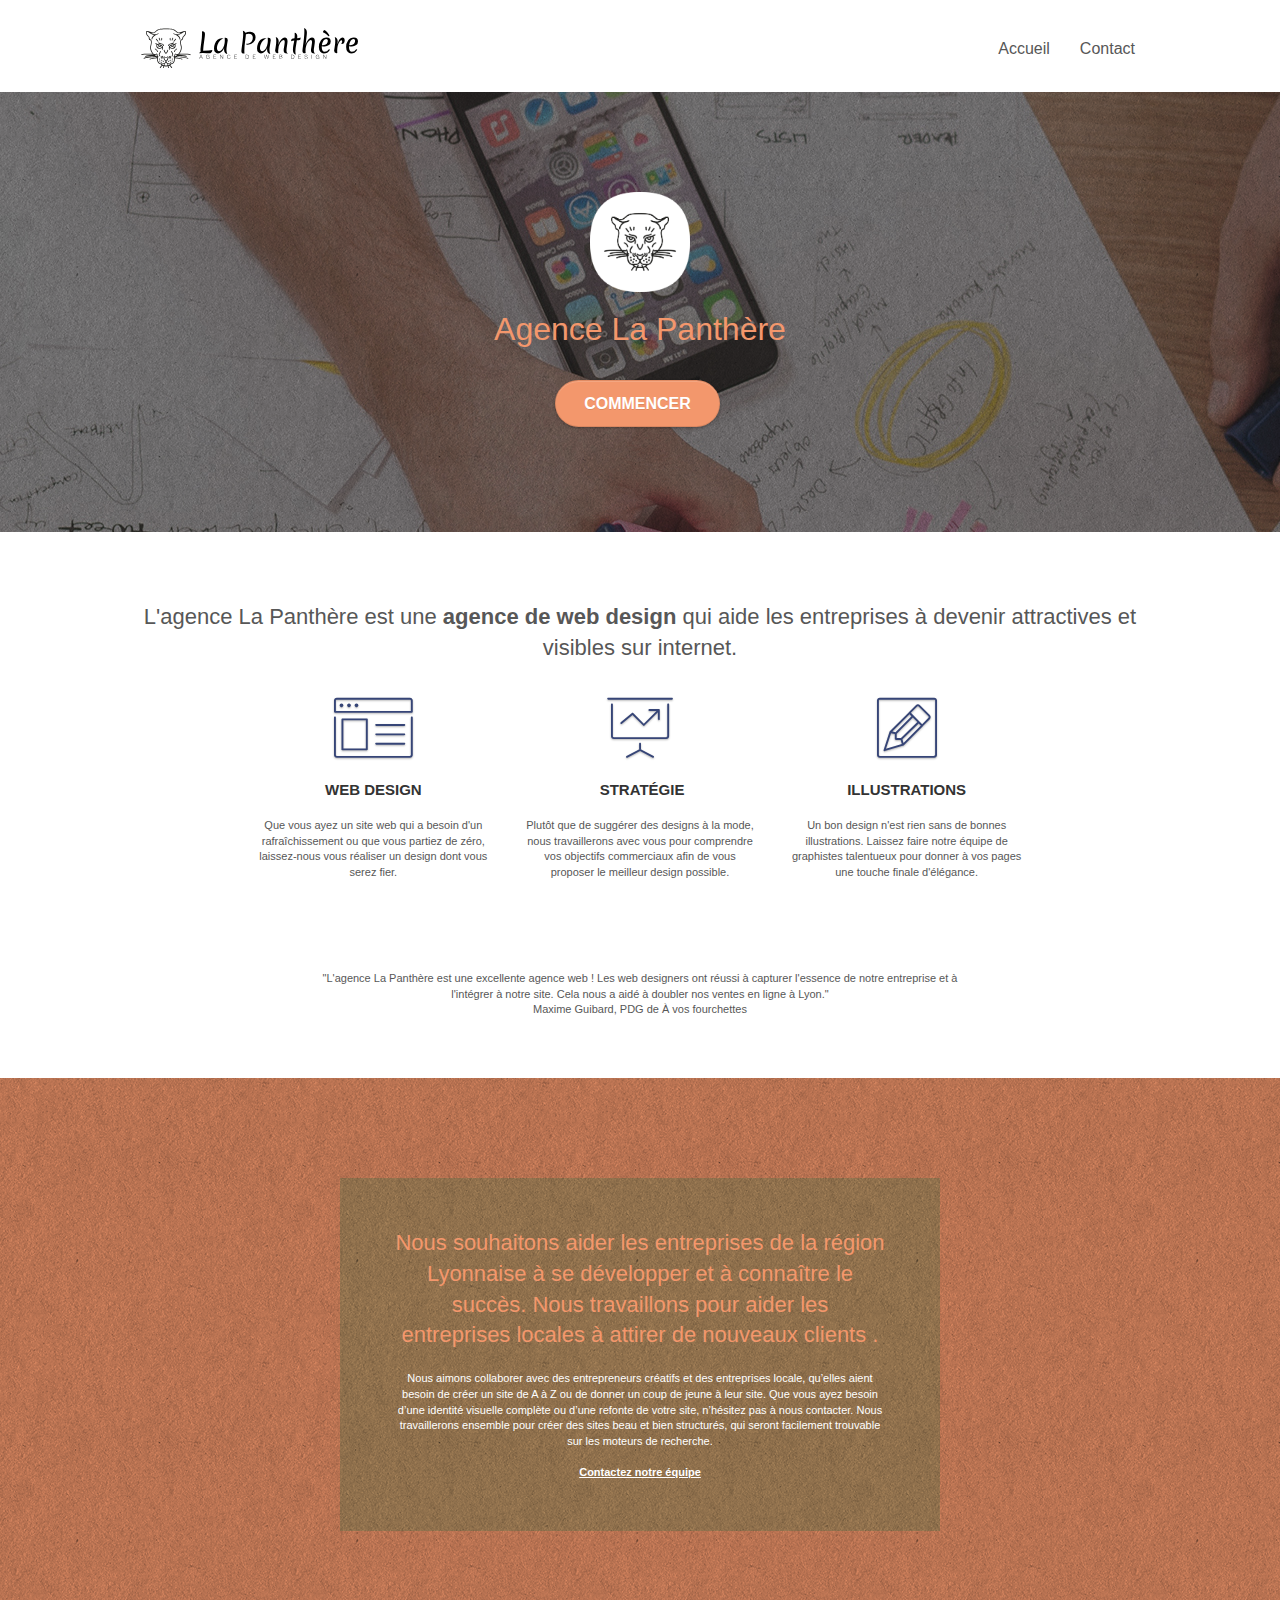
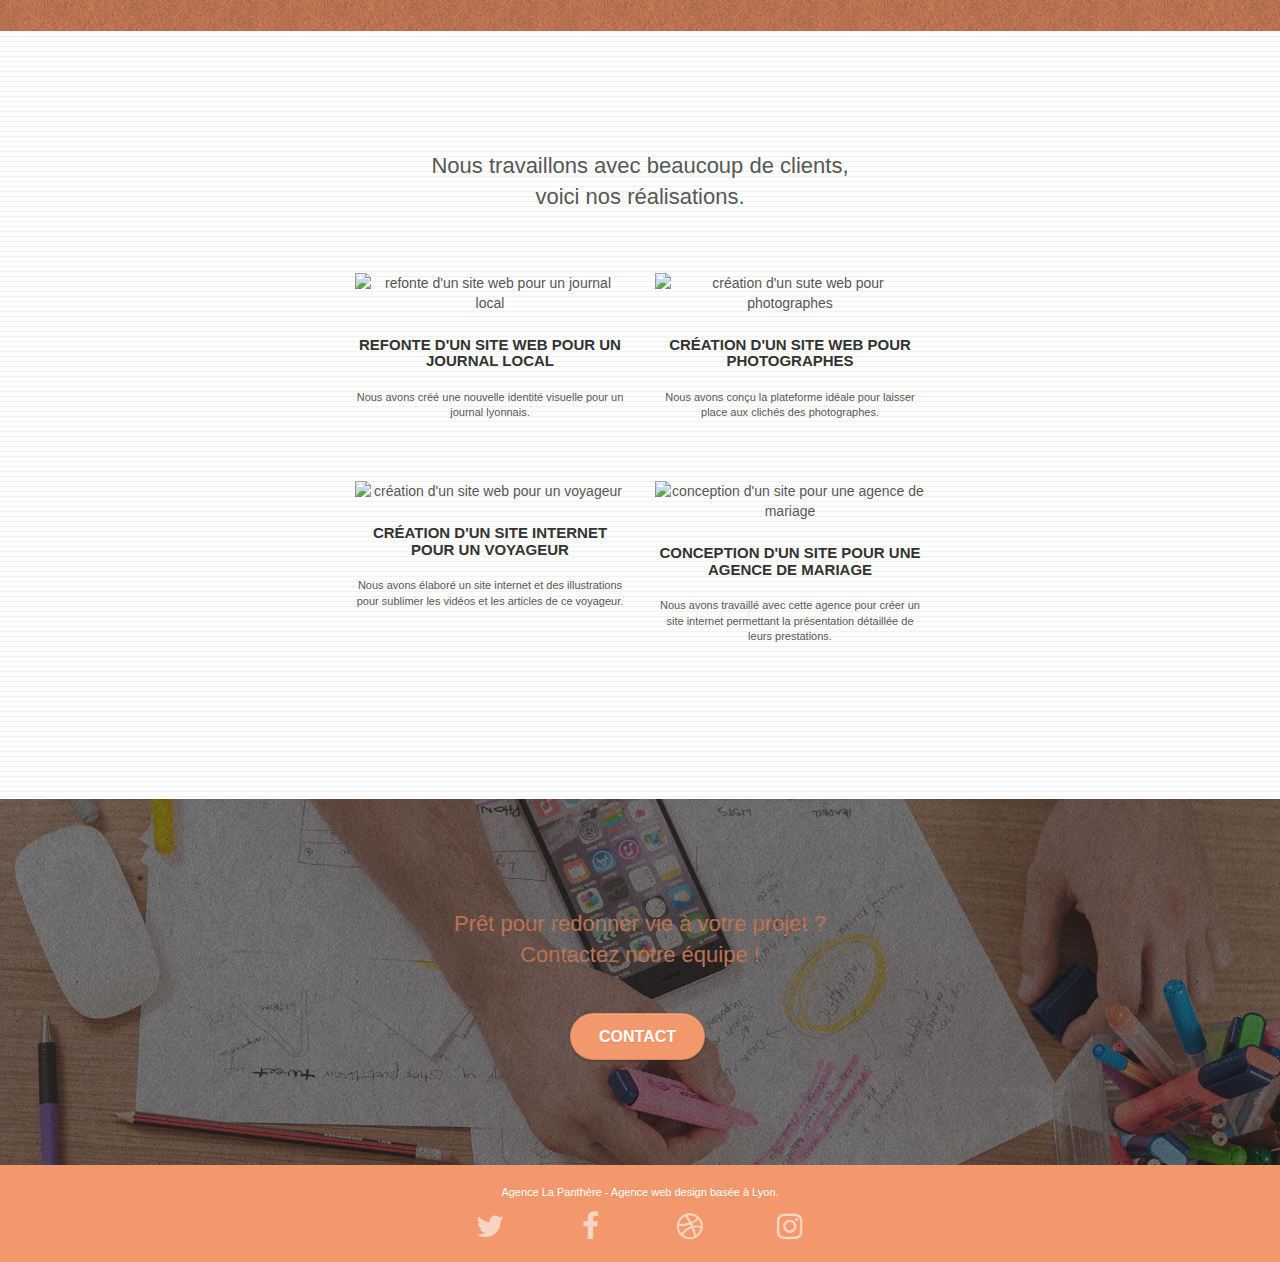
==== commit ea1d4d38: "propriété lazy loading" ====
--- a/index.html
+++ b/index.html
@@ -33,8 +33,7 @@
 	<link rel="stylesheet" type="text/css" href="style.css">
 	<link rel="stylesheet" type="text/css" href="./css/font-awesome.min.css">
 	<link rel="stylesheet" type="text/css" href="./css/et-line.min.css">
-	
-    
+
 	<script defer src="./js/jquery-2.1.0.min.js"></script>
 	<script defer src="./js/bootstrap.min.js"></script>
 	<script defer src="./js/blocs.js" ></script>
@@ -83,7 +82,7 @@
 	<div class="container bloc-lg">
 		<div class="row tight-width-whitespace">
 			<div class="col-sm-12">
-				<img src="img/logo-panthere-web.png" class="center-block image-resize-mode" width="100" alt="Logo agence webseign la panthere à Lyon"/>
+				<img src="img/logo-panthere-web.webp" class="center-block image-resize-mode" width="100" height="100" alt="Logo agence webseign la panthere à Lyon"/>
 				<h1 class="text-center hero-bloc-text tc-white">Agence La Panthère</h1>
 				<div class="text-center">
 					<a href="contact.html" class="btn btn-lg btn-clean btn-rd cta-hero btn-atomic-tangerine" id="cta-hero">Commencer</a>
@@ -180,12 +179,13 @@
 	<div class="container bloc-lg">
 		<div class="row">
 			<div class="col-sm-12 text-center">
-				<img alt="agence web, agence web lyon, web design lyon, stratégie web" src="img/clients-réalisations.png" />
+				<h2>Nous travaillons avec beaucoup de clients,<br>
+					voici nos réalisations.</h2>
 			</div>
 		</div>
 		<div class="row tight-width-whitespace portfolio-row">
 			<div class="col-sm-6">
-				<a href="#" data-lightbox="img/projets-web-panthere.webp" data-gallery-id="gallery-1" data-caption="Refonte d'un site web pour un journal local" data-frame="snapshot-lb"><img src="img/projets-web-panthere.webp" alt="lyon web design logo agence web meilleure agence et refonte site web journal" class="img-responsive portfolio-thumb" /></a>
+				<a href="#" data-lightbox="img/projets-web-panthere.webp" data-gallery-id="gallery-1" data-caption="Refonte d'un site web pour un journal local" data-frame="snapshot-lb"><img src="img/projets-web-panthere.webp" loading="lazy" alt="refonte d'un site web pour un journal local" class="img-responsive portfolio-thumb" /></a>
 				<h3 class="mg-md text-center">
 					Refonte d'un site web pour un journal local
 				</h3>
@@ -194,7 +194,7 @@
 				</p>
 			</div>
 			<div class="col-sm-6">
-				<a href="#" data-lightbox="img/réalisations-web-panthere.webp" data-gallery-id="gallery-1" data-caption="Création d'un site web pour photographes" data-frame="snapshot-lb"><img src="img/réalisations-web-panthere.webp" class="img-responsive portfolio-thumb" alt="lyon web design logo agence web meilleure agence, Création d'un site web pour photographes" /></a>
+				<a href="#" data-lightbox="img/réalisations-web-panthere.webp" data-gallery-id="gallery-1" data-caption="Création d'un site web pour photographes" data-frame="snapshot-lb"><img src="img/réalisations-web-panthere.webp" loading="lazy" class="img-responsive portfolio-thumb" alt="création d'un sute web pour photographes" /></a>
 				<h3 class="mg-md text-center">
 					Création d'un site web pour photographes
 				</h3>
@@ -205,7 +205,7 @@
 		</div>
 		<div class="row tight-width-whitespace portfolio-row">
 			<div class="col-sm-6">
-				<a href="#" data-lightbox="img/équipements-panthere-web.webp" data-gallery-id="gallery-1" data-caption="Création d'un site internet pour un voyageur" data-frame="snapshot-lb"><img src="img/équipements-panthere-web.webp" class="img-responsive portfolio-thumb" alt="lyon web design logo agence web meilleure agence, Création d'un site web pour voyageur"/></a>
+				<a href="#" data-lightbox="img/équipements-panthere-web.webp" data-gallery-id="gallery-1" data-caption="Création d'un site internet pour un voyageur" data-frame="snapshot-lb"><img src="img/équipements-panthere-web.webp" loading="lazy" class="img-responsive portfolio-thumb" alt="création d'un site web pour un voyageur"/></a>
 				<h3 class="mg-md text-center">
 					Création d'un site internet pour un voyageur
 				</h3>
@@ -214,7 +214,7 @@
 				</p>
 			</div>
 			<div class="col-sm-6">
-				<a href="#" data-lightbox="img/equipe-panthere.webp" data-gallery-id="gallery-1" data-caption="Conception d'un site pour une agence de mariage" data-frame="snapshot-lb"><img src="img/equipe-panthere.webp" class="img-responsive portfolio-thumb" alt="lyon web design logo agence web meilleure agence, Création d'un site web pour agence de mariage" /></a>
+				<a href="#" data-lightbox="img/equipe-panthere.webp" data-gallery-id="gallery-1" data-caption="Conception d'un site pour une agence de mariage" data-frame="snapshot-lb"><img src="img/equipe-panthere.webp" loading="lazy" class="img-responsive portfolio-thumb" alt="conception d'un site pour une agence de mariage"/></a>
 				<h3 class="mg-md text-center">
 					Conception d'un site pour une agence de mariage
 				</h3>
@@ -282,7 +282,5 @@
 
 </div>
 <!-- Principal conteneur END -->
-    
-
 </body>
 </html>
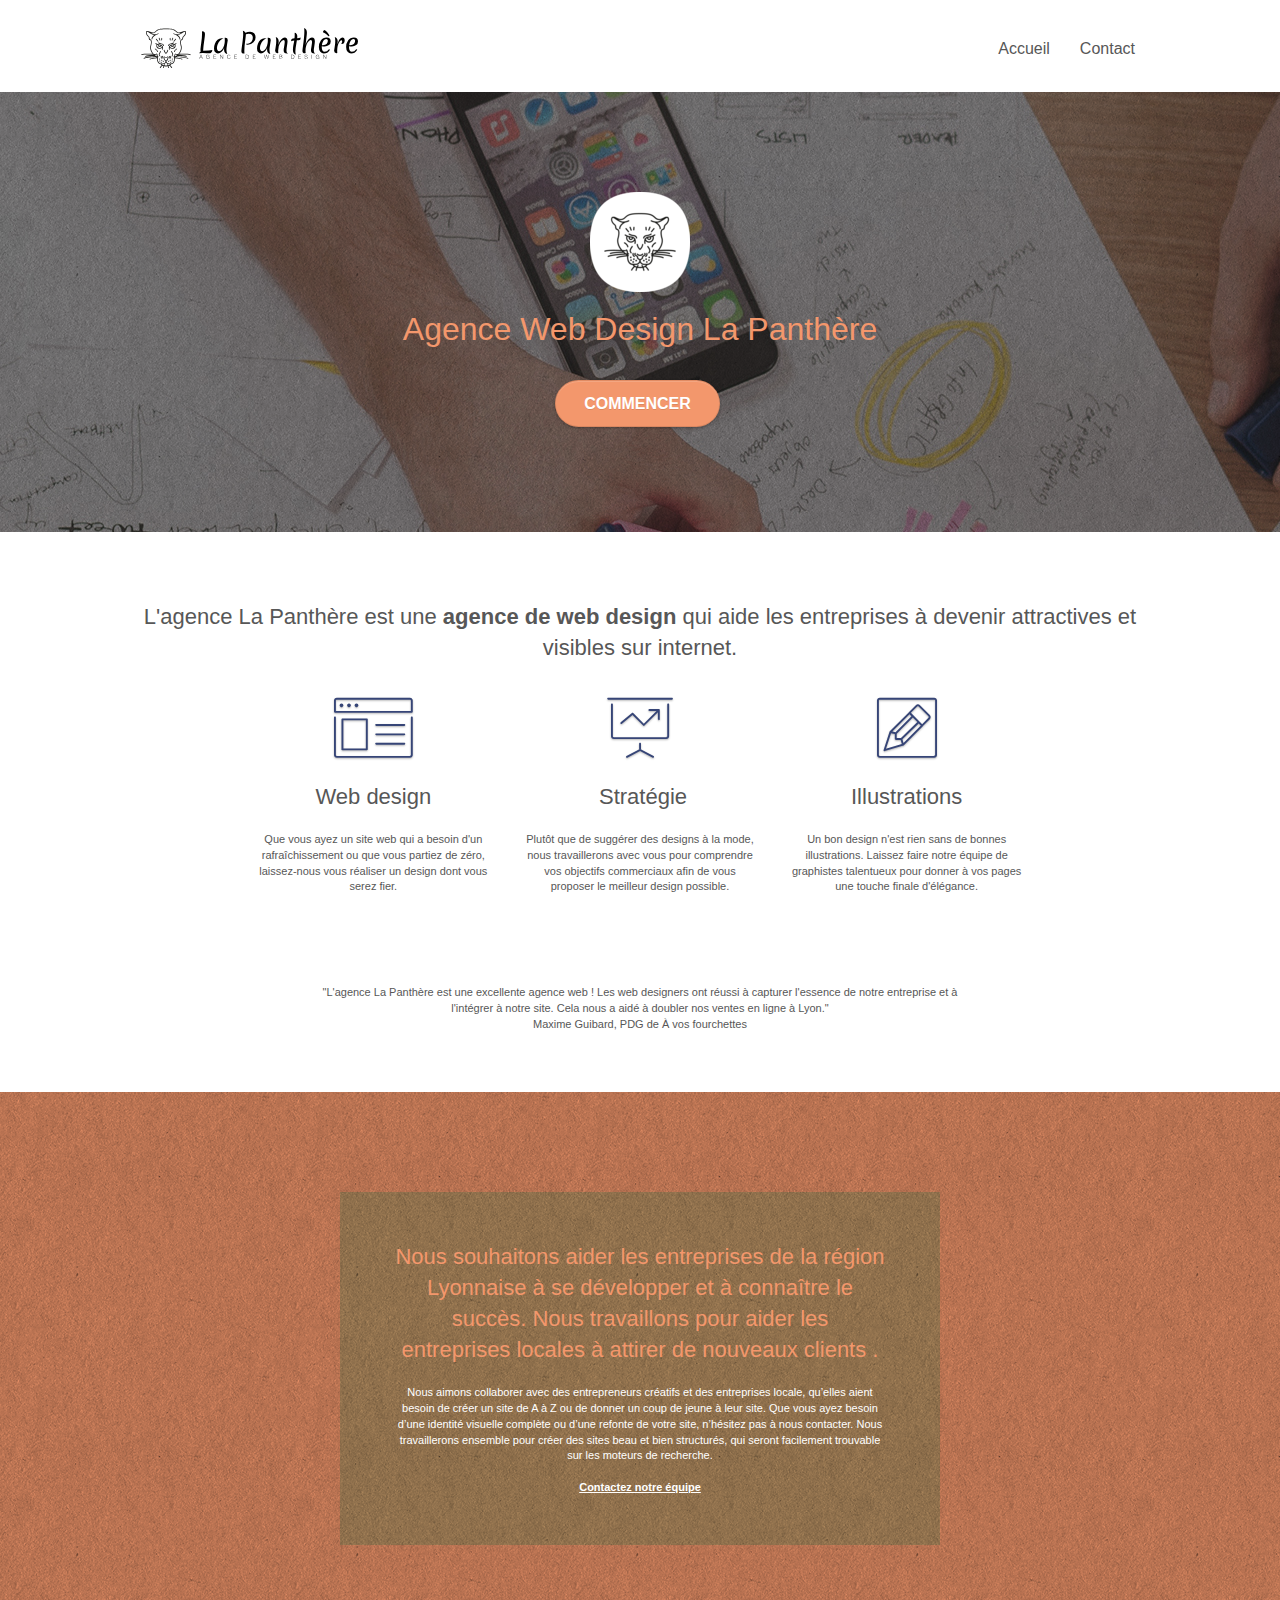
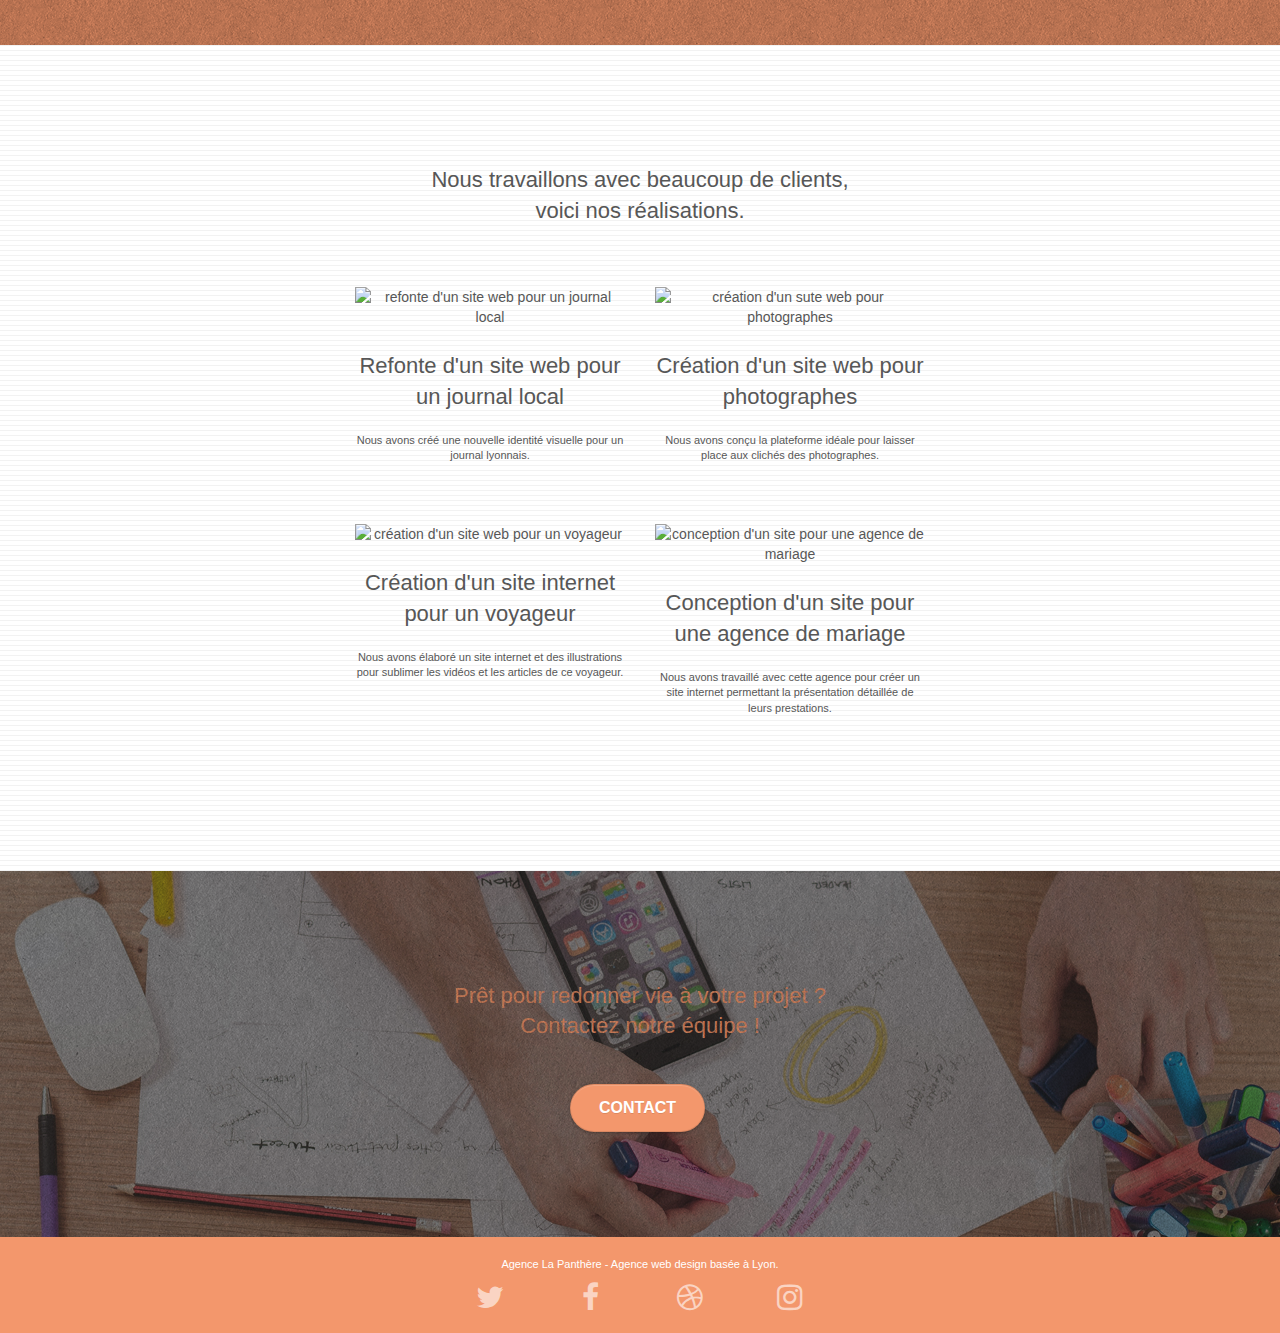
==== commit 731ee261: "amélioration www" ====
--- a/index.html
+++ b/index.html
@@ -1,27 +1,21 @@
 <!doctype html>
 <html lang="fr">
 <head>
-
-	<!-- Google tag (gtag.js) -->
-	<script async src="https://www.googletagmanager.com/gtag/js?id=GA_TRACKING_ID"></script>
-	<script>
-	window.dataLayer = window.dataLayer || [];
-	function gtag(){window.dataLayer.push(arguments);}
-	gtag('js', new Date());
-
-	gtag('config', 'G-QCX3G9KSPC');
-	</script>
 
     <meta charset="utf-8">
     <meta name="description" content="L'agence La Panthère est une agence de web design à Lyon qui aide les entreprises à devenir attractives et visibles sur Internet.">
     <meta name="viewport" content="width=device-width, initial-scale=1.0, viewport-fit=cover">
     <meta name="robots" content="index, follow">
+	
 	<link rel="shortcut icon" type="image/png" href="img/favicon.jpg">
+	<link rel="canonical" href="https://www.boxtoboxyt.github.io/La-Panthere-RGA/"/>
 	<link rel="canonical" href="https://boxtoboxyt.github.io/La-Panthere-RGA/"/>
 
-	<meta property="og:title" content="La Panthere Web Design à Lyon" />
-	<meta property="og:type" content="website" />
+	<meta property="og:title" content="La Panthere Web Design à Lyon"/>
+	<meta property="og:type" content="website"/>
 	<meta property="og:description" content="Votre entreprise de web design à lyon - La Panthere vous apporte son expertise en web design"/>
+	<meta property="og:url" content="https://www.boxtoboxyt.github.io/La-Panthere-RGA/"/>
+	<meta property="og:image" content="img/agence-la-panthere.webp" />
 
 	<meta name="twitter:card" content="summary">
 	<meta name="twitter:title" content="La Panthere Web Design à Lyon">
@@ -43,7 +37,15 @@
     <title>La Panthère - Agence Webdesign à Lyon</title>
     
 <!-- Analytics -->
- 
+ <!-- Google tag (gtag.js) -->
+<!--<script async src="https://www.googletagmanager.com/gtag/js?id=G-QCX3G9KSPC"></script>
+<script>
+  window.dataLayer = window.dataLayer || [];
+  function gtag(){dataLayer.push(arguments);}
+  gtag('js', new Date());
+
+  gtag('config', 'G-QCX3G9KSPC');
+</script>-->
 
     
 </head>
@@ -58,7 +60,7 @@
 		<nav class="navbar row">
 			<div class="navbar-header">
 				
-				<a class="navbar-brand" href="index.html"><img src="img/agence-la-panthere-monochrome.svg" alt="Logo de l'agence la panthere avec le texte agence web design" height="40"/></a>
+				<a class="navbar-brand" href="index.html"><img src="img/agence-la-panthere-monochrome.svg" loading="lazy" alt="Logo de l'agence la panthere avec le texte agence web design" height="40"/></a>
 				<button id="nav-toggle" type="button" class="ui-navbar-toggle navbar-toggle" data-toggle="collapse" data-target=".navbar-1">
 					<span class="sr-only">Toggle navigation</span><span class="icon-bar"></span><span class="icon-bar"></span><span class="icon-bar"></span>
 				</button>
@@ -82,8 +84,8 @@
 	<div class="container bloc-lg">
 		<div class="row tight-width-whitespace">
 			<div class="col-sm-12">
-				<img src="img/logo-panthere-web.webp" class="center-block image-resize-mode" width="100" height="100" alt="Logo agence webseign la panthere à Lyon"/>
-				<h1 class="text-center hero-bloc-text tc-white">Agence La Panthère</h1>
+				<img src="img/logo-panthere-web.webp" class="center-block image-resize-mode" width="100" height="100" loading="lazy" alt="Logo agence webseign la panthere à Lyon"/>
+				<h1 class="text-center hero-bloc-text tc-white">Agence Web Design La Panthère</h1>
 				<div class="text-center">
 					<a href="contact.html" class="btn btn-lg btn-clean btn-rd cta-hero btn-atomic-tangerine" id="cta-hero">Commencer</a>
 				</div>
@@ -108,9 +110,9 @@
 				<div class="text-center">
 					<span class="et-icon-browser sm-shadow icon-dark-slate-blue icons icon-lg"></span>
 				</div>
-				<h3 class="mg-md text-center">
+				<h2 class="mg-md text-center">
 					Web design
-				</h3>
+				</h2>
 				<p class="text-center ">
 					Que vous ayez un site web qui a besoin d'un rafraîchissement ou que vous partiez de zéro, laissez-nous vous réaliser un design dont vous serez fier.
 				</p>
@@ -119,9 +121,9 @@
 				<div class="text-center">
 					<span class="et-icon-presentation sm-shadow icon-dark-slate-blue icons icon-lg"></span>
 				</div>
-				<h3 class="mg-md text-center">
+				<h2 class="mg-md text-center">
 					&nbsp;Stratégie
-				</h3>
+				</h2>
 				<p class="text-center ">
 					Plutôt que de suggérer des designs à la mode, nous travaillerons avec vous pour comprendre vos objectifs commerciaux afin de vous proposer le meilleur design possible.<br>
 				</p>
@@ -130,9 +132,9 @@
 				<div class="text-center">
 					<span class="et-icon-edit sm-shadow icon-dark-slate-blue icons icon-lg"></span>
 				</div>
-				<h3 class="mg-md text-center">
+				<h2 class="mg-md text-center">
 					Illustrations
-				</h3>
+				</h2>
 				<p class="text-center ">
 					Un bon design n'est rien sans de bonnes illustrations. Laissez faire notre équipe de graphistes talentueux pour donner à vos pages une touche finale d'élégance.
 				</p>
@@ -186,18 +188,18 @@
 		<div class="row tight-width-whitespace portfolio-row">
 			<div class="col-sm-6">
 				<a href="#" data-lightbox="img/projets-web-panthere.webp" data-gallery-id="gallery-1" data-caption="Refonte d'un site web pour un journal local" data-frame="snapshot-lb"><img src="img/projets-web-panthere.webp" loading="lazy" alt="refonte d'un site web pour un journal local" class="img-responsive portfolio-thumb" /></a>
-				<h3 class="mg-md text-center">
+				<h2 class="mg-md text-center">
 					Refonte d'un site web pour un journal local
-				</h3>
+				</h2>
 				<p class="text-center">
 					Nous avons créé une nouvelle identité visuelle pour un journal lyonnais.
 				</p>
 			</div>
 			<div class="col-sm-6">
 				<a href="#" data-lightbox="img/réalisations-web-panthere.webp" data-gallery-id="gallery-1" data-caption="Création d'un site web pour photographes" data-frame="snapshot-lb"><img src="img/réalisations-web-panthere.webp" loading="lazy" class="img-responsive portfolio-thumb" alt="création d'un sute web pour photographes" /></a>
-				<h3 class="mg-md text-center">
+				<h2 class="mg-md text-center">
 					Création d'un site web pour photographes
-				</h3>
+				</h2>
 				<p class="text-center">
 					Nous avons conçu la plateforme idéale pour laisser place aux clichés des photographes.
 				</p>
@@ -206,18 +208,18 @@
 		<div class="row tight-width-whitespace portfolio-row">
 			<div class="col-sm-6">
 				<a href="#" data-lightbox="img/équipements-panthere-web.webp" data-gallery-id="gallery-1" data-caption="Création d'un site internet pour un voyageur" data-frame="snapshot-lb"><img src="img/équipements-panthere-web.webp" loading="lazy" class="img-responsive portfolio-thumb" alt="création d'un site web pour un voyageur"/></a>
-				<h3 class="mg-md text-center">
+				<h2 class="mg-md text-center">
 					Création d'un site internet pour un voyageur
-				</h3>
+				</h2>
 				<p class="text-center">
 					Nous avons élaboré un site internet et des illustrations pour sublimer les vidéos et les articles de ce voyageur.
 				</p>
 			</div>
 			<div class="col-sm-6">
 				<a href="#" data-lightbox="img/equipe-panthere.webp" data-gallery-id="gallery-1" data-caption="Conception d'un site pour une agence de mariage" data-frame="snapshot-lb"><img src="img/equipe-panthere.webp" loading="lazy" class="img-responsive portfolio-thumb" alt="conception d'un site pour une agence de mariage"/></a>
-				<h3 class="mg-md text-center">
+				<h2 class="mg-md text-center">
 					Conception d'un site pour une agence de mariage
-				</h3>
+				</h2>
 				<p class="text-center">
 					Nous avons travaillé avec cette agence pour créer un site internet permettant la présentation détaillée de leurs prestations.
 				</p>
@@ -253,22 +255,22 @@
 				<div class="row row-no-gutters social">
 					<div class="col-sm-3">
 						<div class="text-center">
-							<a id="twitter" class="social" href="index.html"><span class="fa fa-twitter icon-md"></span></a>
-						</div>
-					</div>
-					<div class="col-sm-3">
-						<div class="text-center">
-							<a id="facebook" class="social" href="index.html"><span class="fa fa-facebook icon-md"></span></a>
-						</div>
-					</div>
-					<div class="col-sm-3">
-						<div class="text-center">
-							<a id="dribble" class="social" href="index.html"><span class="fa fa-dribbble icon-md"></span></a>
-						</div>
-					</div>
-					<div class="col-sm-3">
-						<div class="text-center">
-							<a id="instagram" class="social" href="index.html"><span class="fa fa-instagram icon-md"></span></a>
+							<a class="social" aria-label="twitter" href="index.html"><span class="fa fa-twitter icon-md"></span></a>
+						</div>
+					</div>
+					<div class="col-sm-3">
+						<div class="text-center">
+							<a class="social" aria-label="facebook" href="index.html"><span class="fa fa-facebook icon-md"></span></a>
+						</div>
+					</div>
+					<div class="col-sm-3">
+						<div class="text-center">
+							<a class="social" aria-label="dribble" href="index.html"><span class="fa fa-dribbble icon-md"></span></a>
+						</div>
+					</div>
+					<div class="col-sm-3">
+						<div class="text-center">
+							<a class="social" aria-label="instagram" href="index.html"><span class="fa fa-instagram icon-md"></span></a>
 						</div>
 					</div>
 				
@@ -278,9 +280,7 @@
 		</div>
 	</div>
 </div>
-<!-- Footer - bloc-8 END -->
-
-</div>
+
 <!-- Principal conteneur END -->
 </body>
 </html>
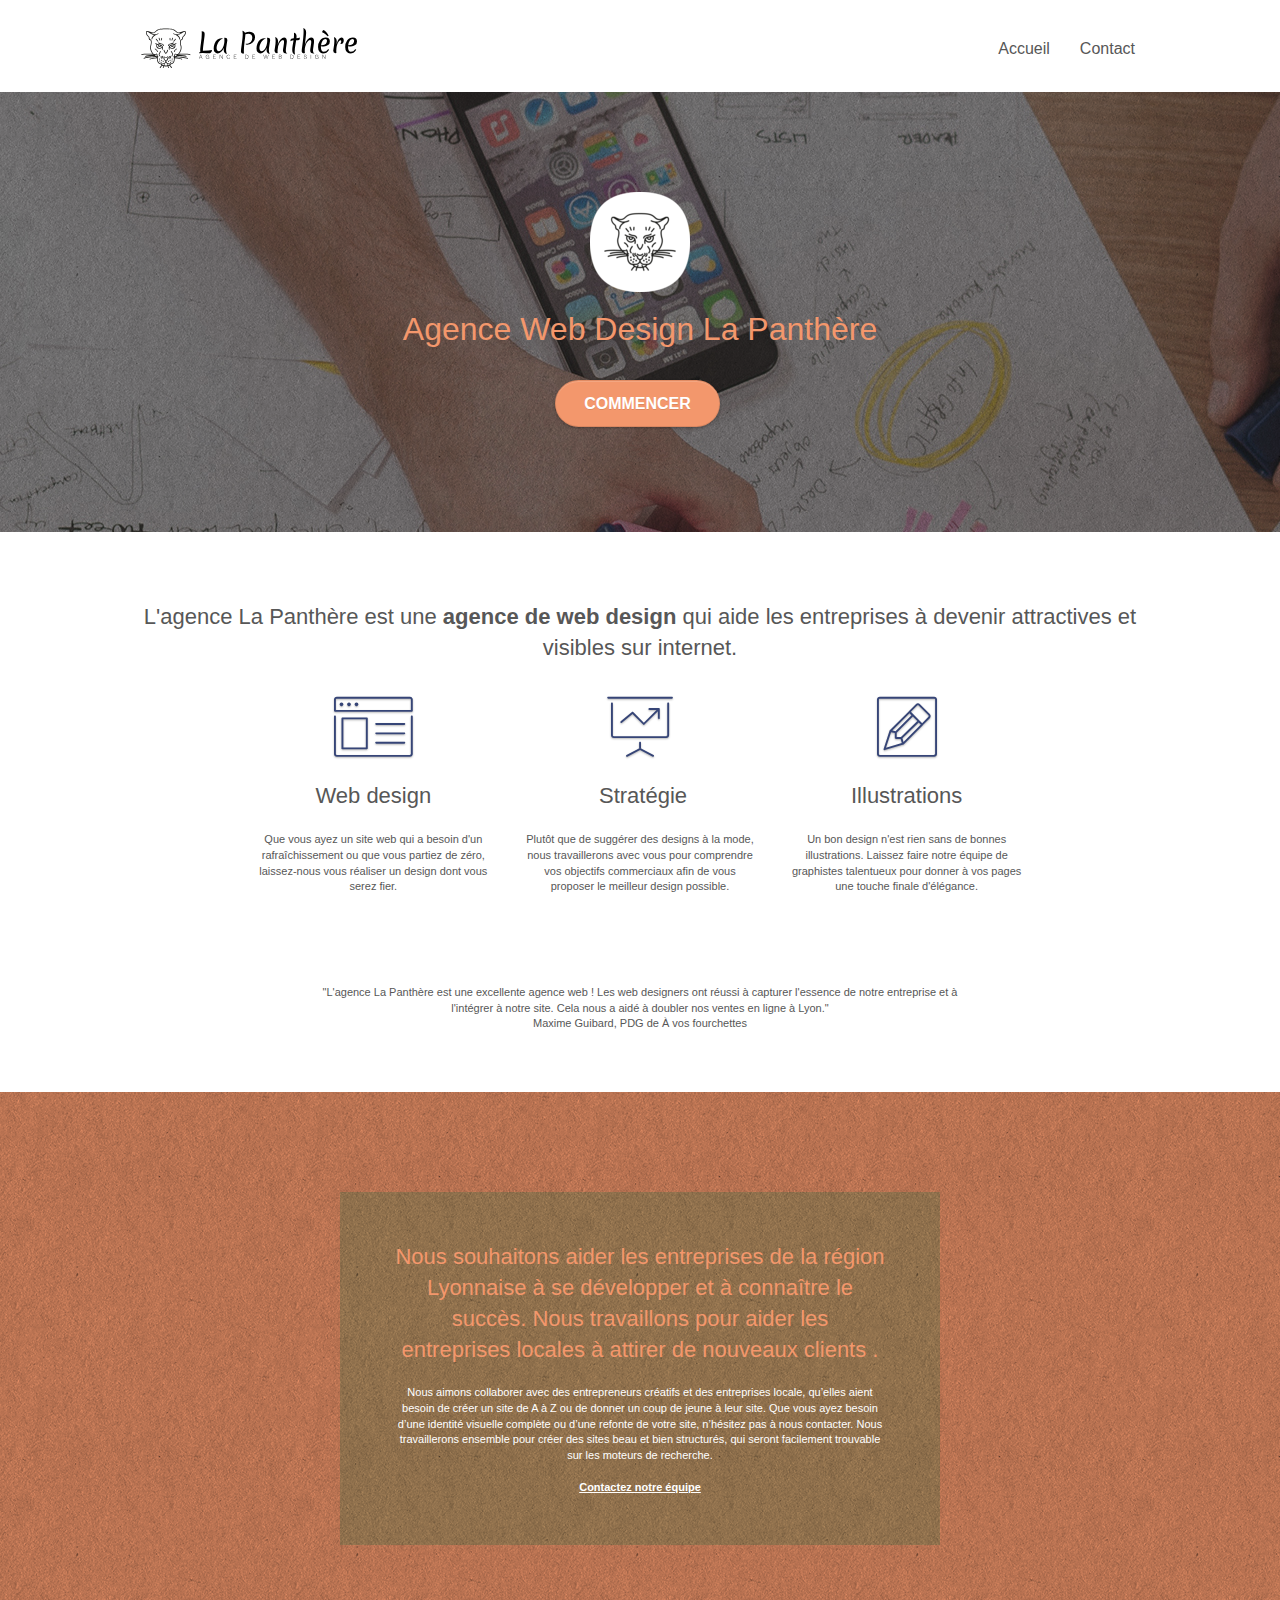
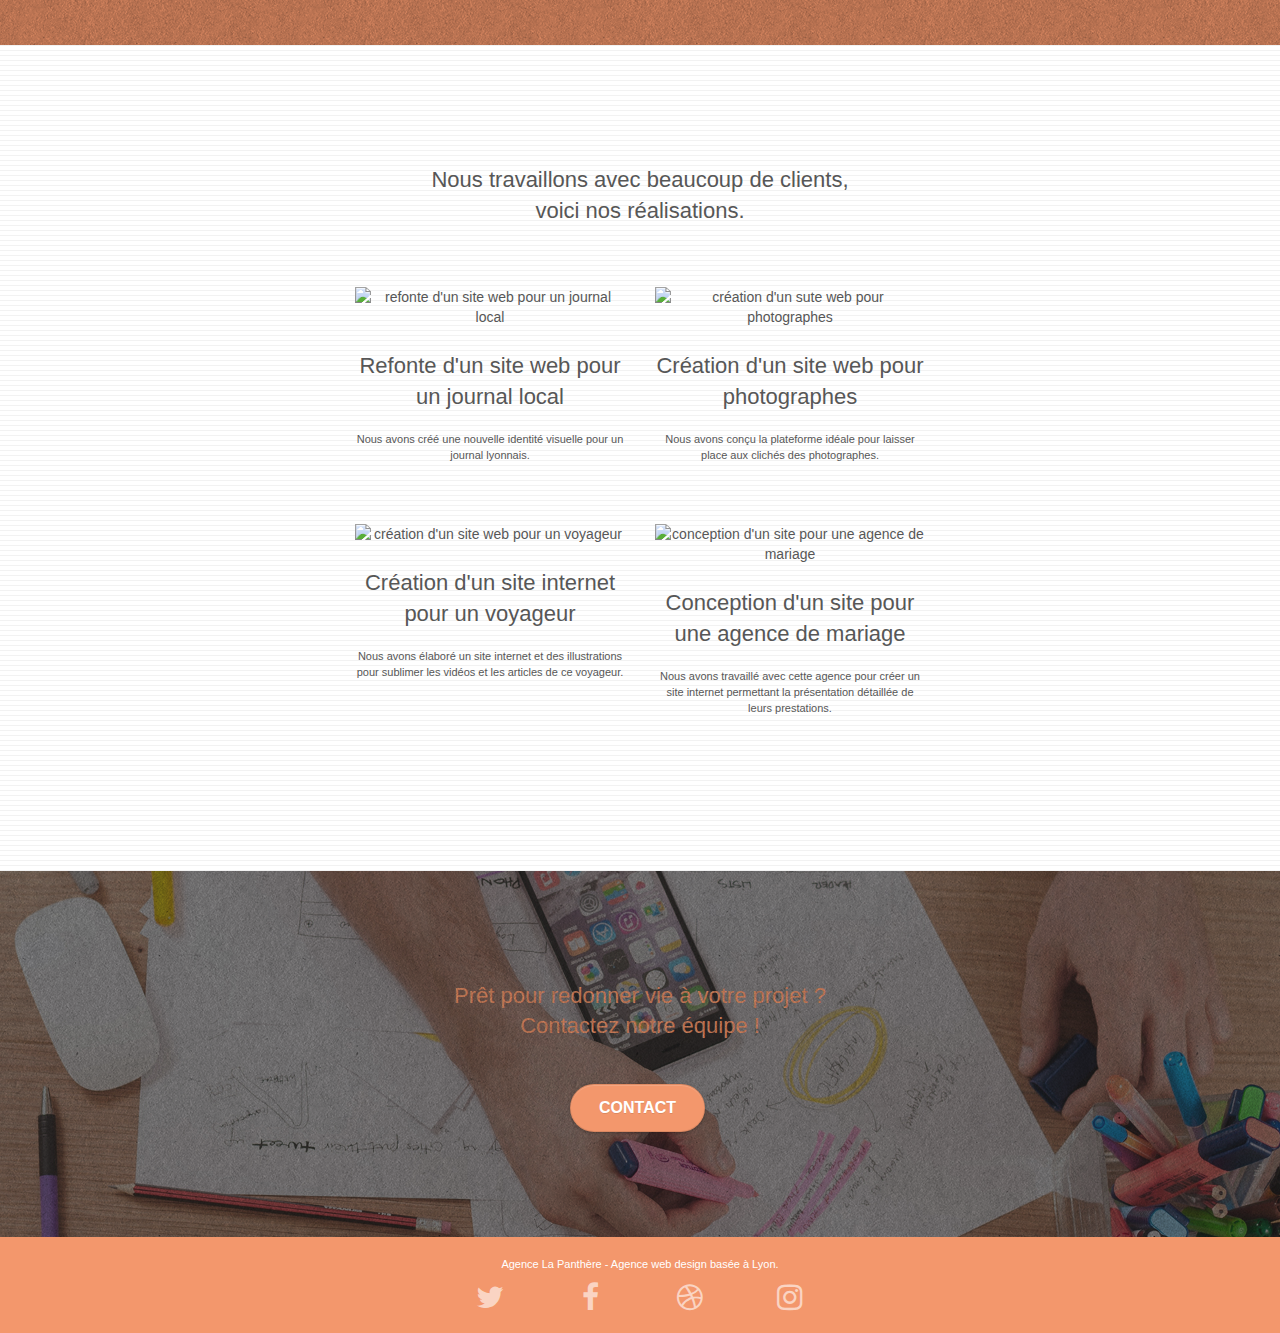
==== commit ae868821: "final" ====
--- a/index.html
+++ b/index.html
@@ -9,7 +9,6 @@
 	
 	<link rel="shortcut icon" type="image/png" href="img/favicon.jpg">
 	<link rel="canonical" href="https://www.boxtoboxyt.github.io/La-Panthere-RGA/"/>
-	<link rel="canonical" href="https://boxtoboxyt.github.io/La-Panthere-RGA/"/>
 
 	<meta property="og:title" content="La Panthere Web Design à Lyon"/>
 	<meta property="og:type" content="website"/>
@@ -60,7 +59,7 @@
 		<nav class="navbar row">
 			<div class="navbar-header">
 				
-				<a class="navbar-brand" href="index.html"><img src="img/agence-la-panthere-monochrome.svg" loading="lazy" alt="Logo de l'agence la panthere avec le texte agence web design" height="40"/></a>
+				<a class="navbar-brand" href="index.html"><img src="img/agence-la-panthere-monochrome.svg" width="71%" height="100%" loading="lazy" alt="Logo de l'agence la panthere avec le texte agence web design" height="40"/></a>
 				<button id="nav-toggle" type="button" class="ui-navbar-toggle navbar-toggle" data-toggle="collapse" data-target=".navbar-1">
 					<span class="sr-only">Toggle navigation</span><span class="icon-bar"></span><span class="icon-bar"></span><span class="icon-bar"></span>
 				</button>
@@ -187,7 +186,7 @@
 		</div>
 		<div class="row tight-width-whitespace portfolio-row">
 			<div class="col-sm-6">
-				<a href="#" data-lightbox="img/projets-web-panthere.webp" data-gallery-id="gallery-1" data-caption="Refonte d'un site web pour un journal local" data-frame="snapshot-lb"><img src="img/projets-web-panthere.webp" loading="lazy" alt="refonte d'un site web pour un journal local" class="img-responsive portfolio-thumb" /></a>
+				<a href="#" data-lightbox="img/projets-web-panthere.webp" data-gallery-id="gallery-1" data-caption="Refonte d'un site web pour un journal local" data-frame="snapshot-lb"><img src="img/projets-web-panthere.webp" width="200%" height="100%" loading="lazy" alt="refonte d'un site web pour un journal local" class="img-responsive portfolio-thumb" /></a>
 				<h2 class="mg-md text-center">
 					Refonte d'un site web pour un journal local
 				</h2>
@@ -196,7 +195,7 @@
 				</p>
 			</div>
 			<div class="col-sm-6">
-				<a href="#" data-lightbox="img/réalisations-web-panthere.webp" data-gallery-id="gallery-1" data-caption="Création d'un site web pour photographes" data-frame="snapshot-lb"><img src="img/réalisations-web-panthere.webp" loading="lazy" class="img-responsive portfolio-thumb" alt="création d'un sute web pour photographes" /></a>
+				<a href="#" data-lightbox="img/réalisations-web-panthere.webp" data-gallery-id="gallery-1" data-caption="Création d'un site web pour photographes" data-frame="snapshot-lb"><img src="img/réalisations-web-panthere.webp" width="200%" height="100%" loading="lazy" class="img-responsive portfolio-thumb" alt="création d'un sute web pour photographes" /></a>
 				<h2 class="mg-md text-center">
 					Création d'un site web pour photographes
 				</h2>
@@ -207,7 +206,7 @@
 		</div>
 		<div class="row tight-width-whitespace portfolio-row">
 			<div class="col-sm-6">
-				<a href="#" data-lightbox="img/équipements-panthere-web.webp" data-gallery-id="gallery-1" data-caption="Création d'un site internet pour un voyageur" data-frame="snapshot-lb"><img src="img/équipements-panthere-web.webp" loading="lazy" class="img-responsive portfolio-thumb" alt="création d'un site web pour un voyageur"/></a>
+				<a href="#" data-lightbox="img/équipements-panthere-web.webp" data-gallery-id="gallery-1" data-caption="Création d'un site internet pour un voyageur" data-frame="snapshot-lb"><img src="img/équipements-panthere-web.webp" width="200%" height="100%" loading="lazy" class="img-responsive portfolio-thumb" alt="création d'un site web pour un voyageur"/></a>
 				<h2 class="mg-md text-center">
 					Création d'un site internet pour un voyageur
 				</h2>
@@ -216,7 +215,7 @@
 				</p>
 			</div>
 			<div class="col-sm-6">
-				<a href="#" data-lightbox="img/equipe-panthere.webp" data-gallery-id="gallery-1" data-caption="Conception d'un site pour une agence de mariage" data-frame="snapshot-lb"><img src="img/equipe-panthere.webp" loading="lazy" class="img-responsive portfolio-thumb" alt="conception d'un site pour une agence de mariage"/></a>
+				<a href="#" data-lightbox="img/equipe-panthere.webp" data-gallery-id="gallery-1" data-caption="Conception d'un site pour une agence de mariage" data-frame="snapshot-lb"><img src="img/equipe-panthere.webp" loading="lazy" width="200%" height="100%" class="img-responsive portfolio-thumb" alt="conception d'un site pour une agence de mariage"/></a>
 				<h2 class="mg-md text-center">
 					Conception d'un site pour une agence de mariage
 				</h2>
